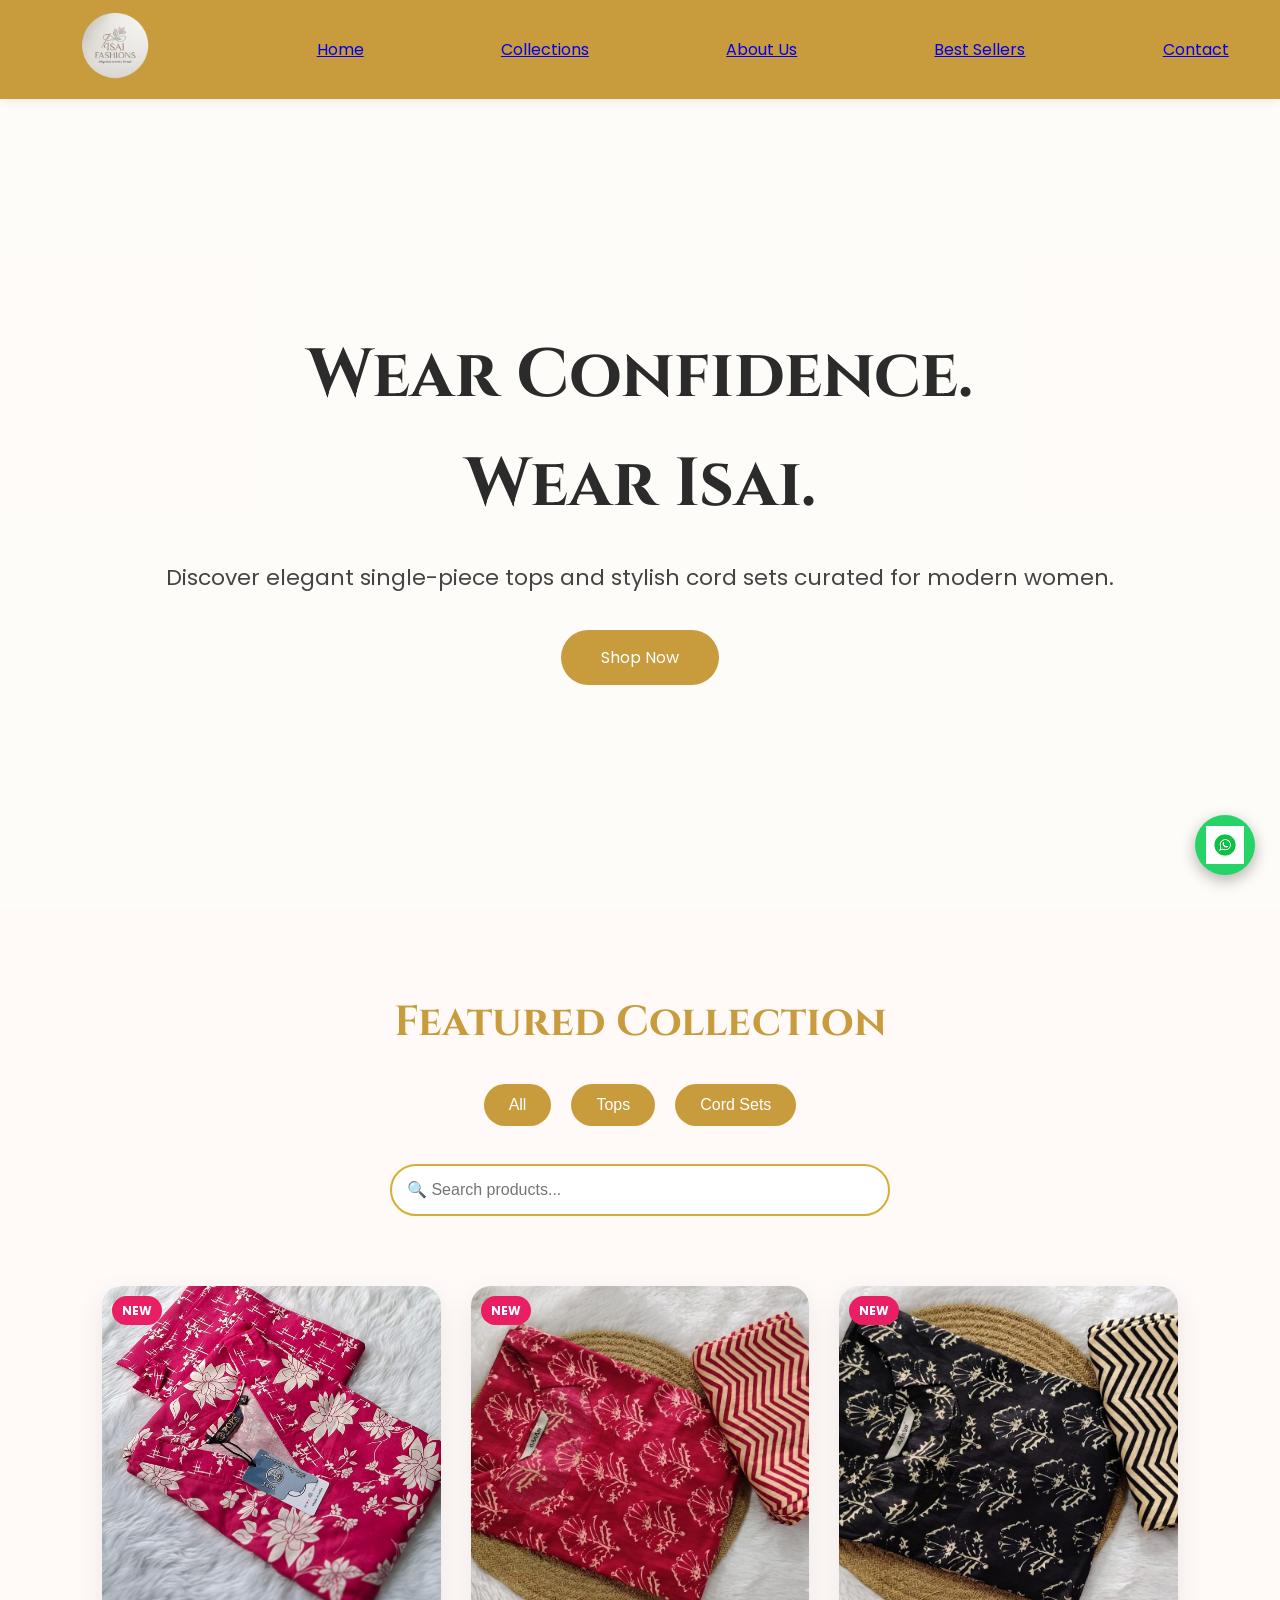
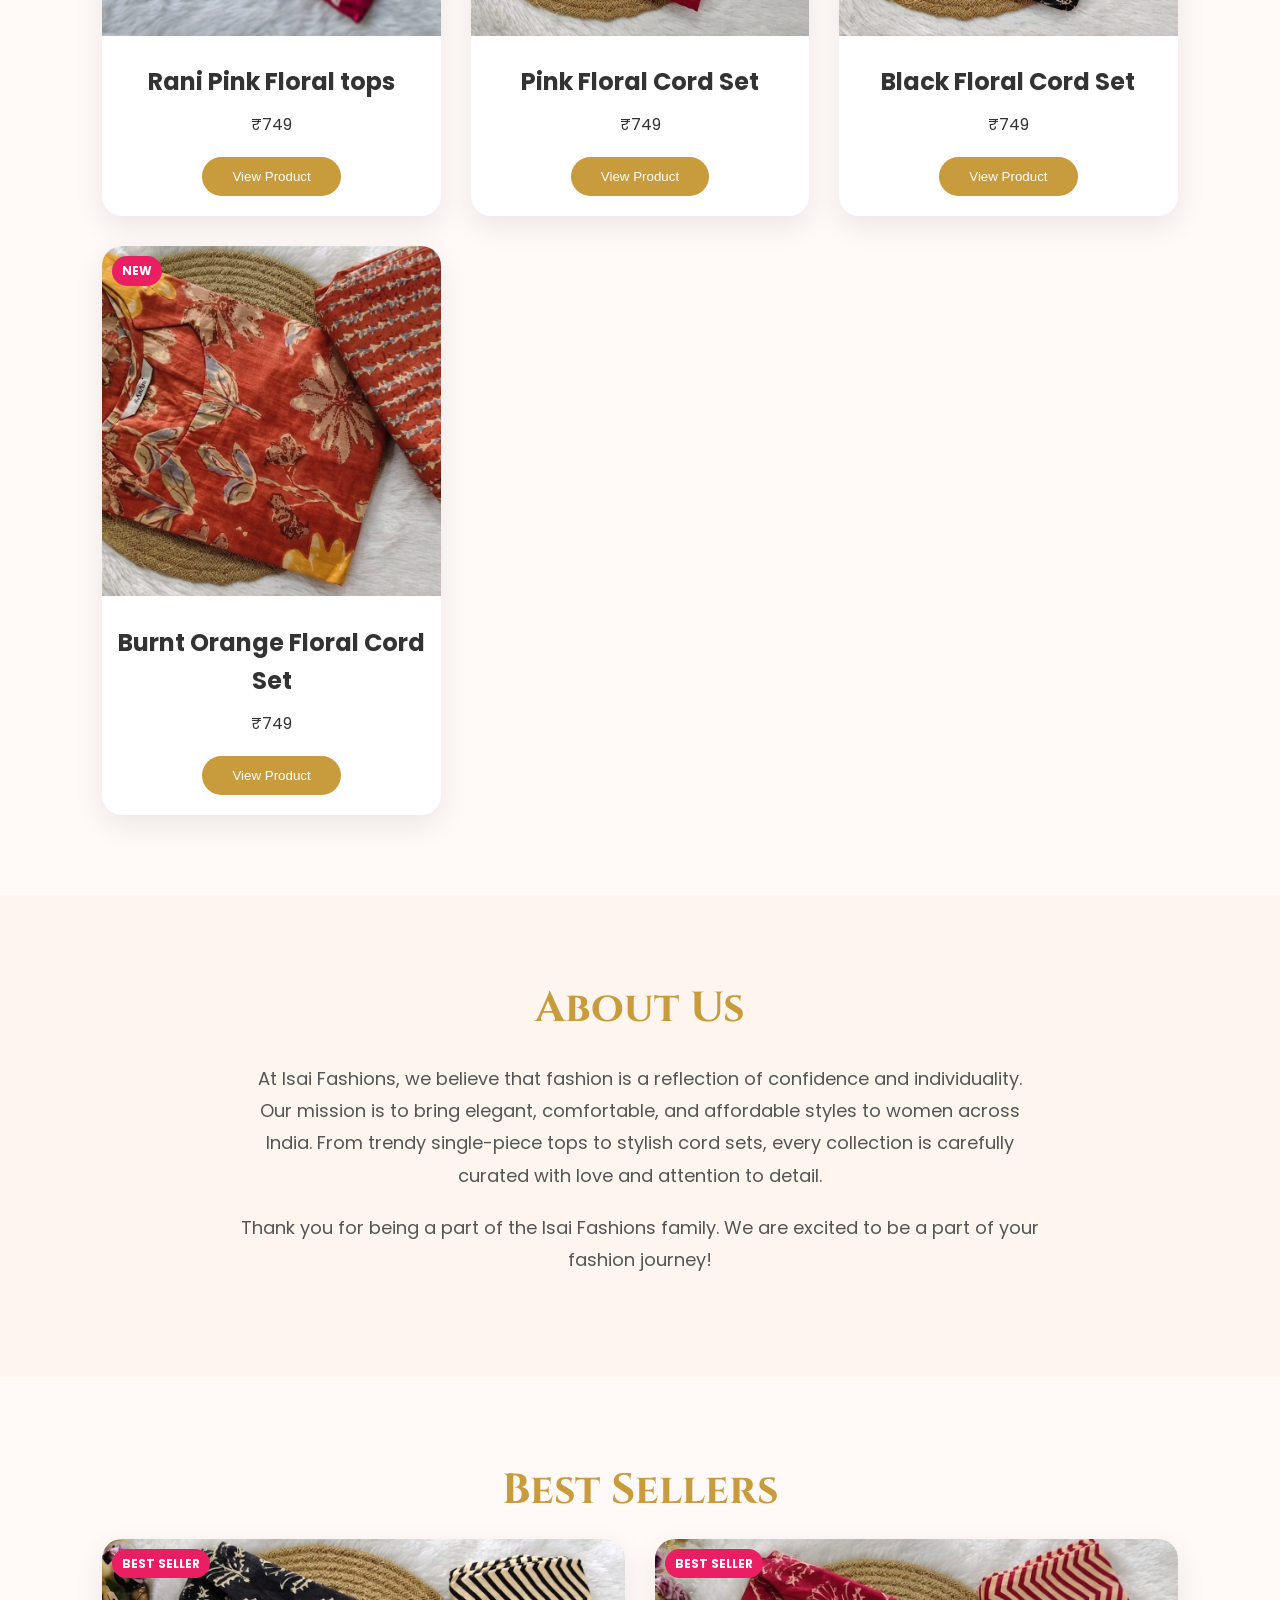
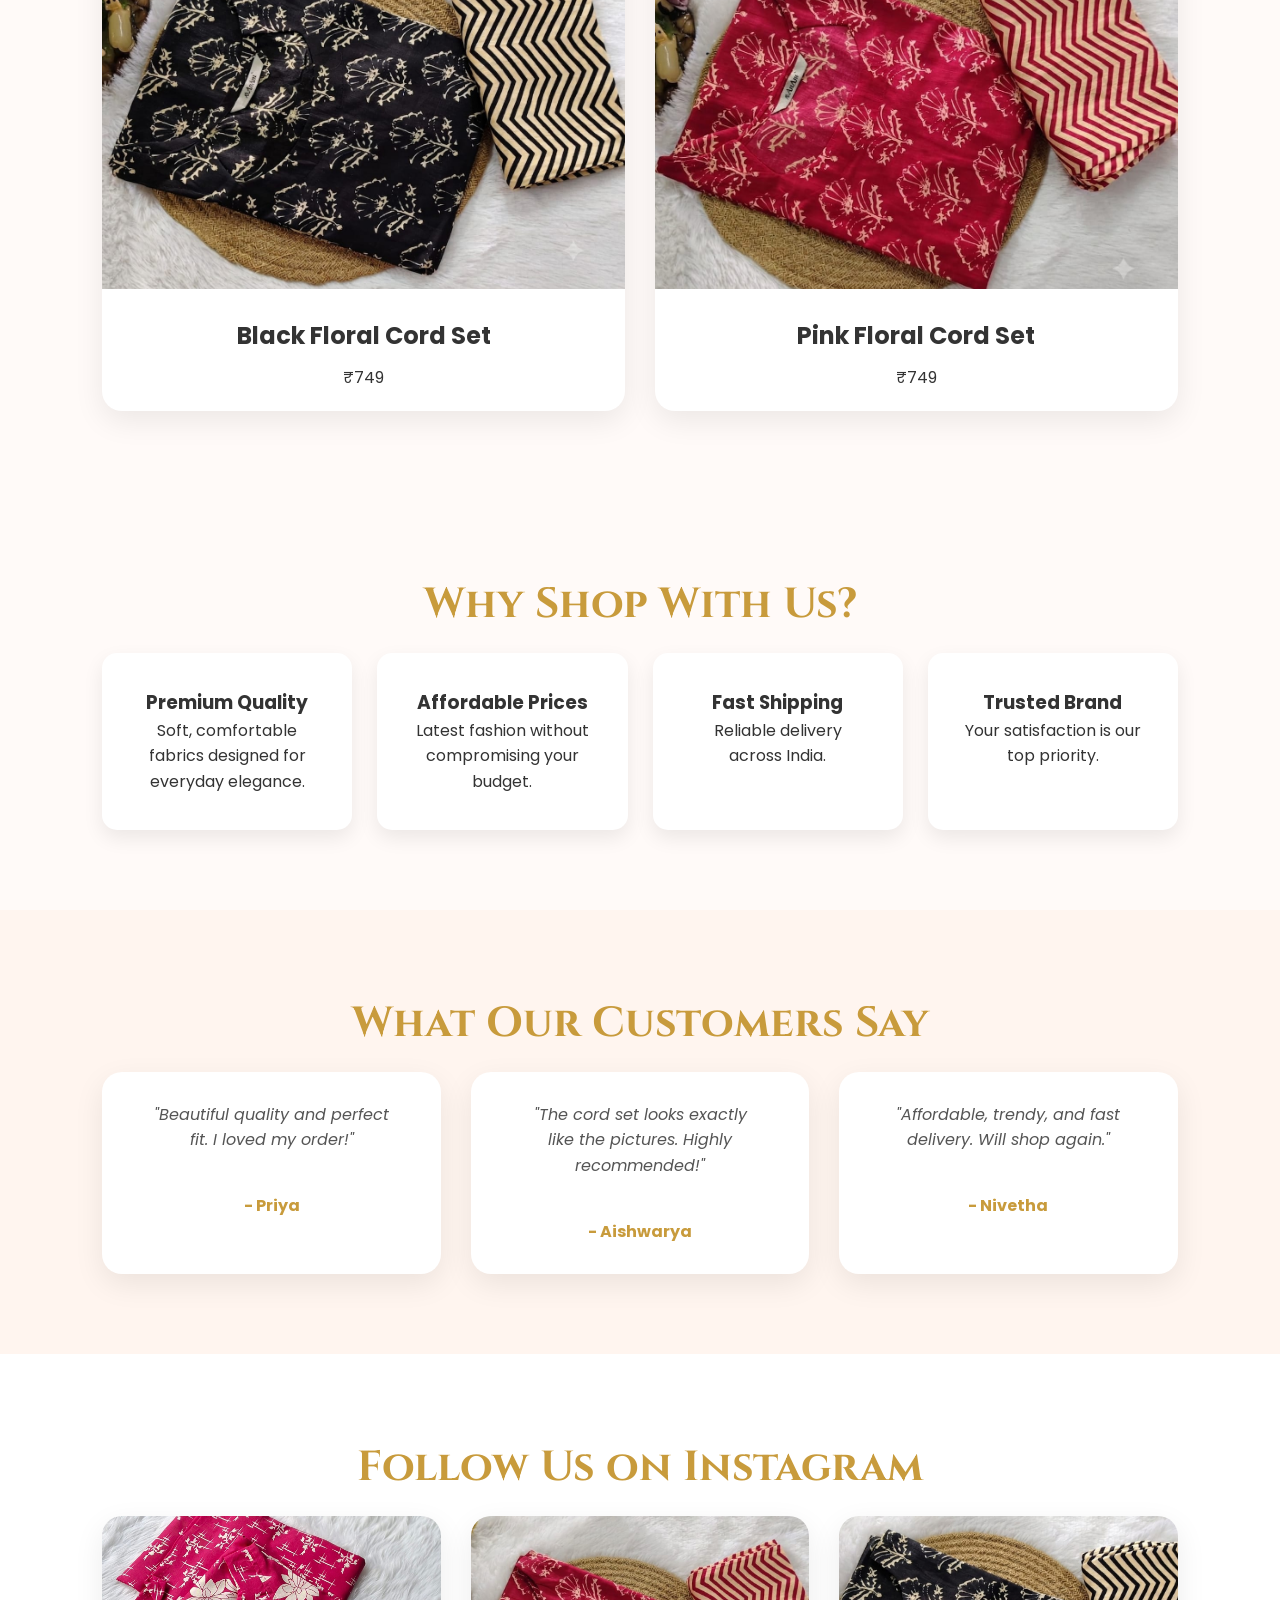
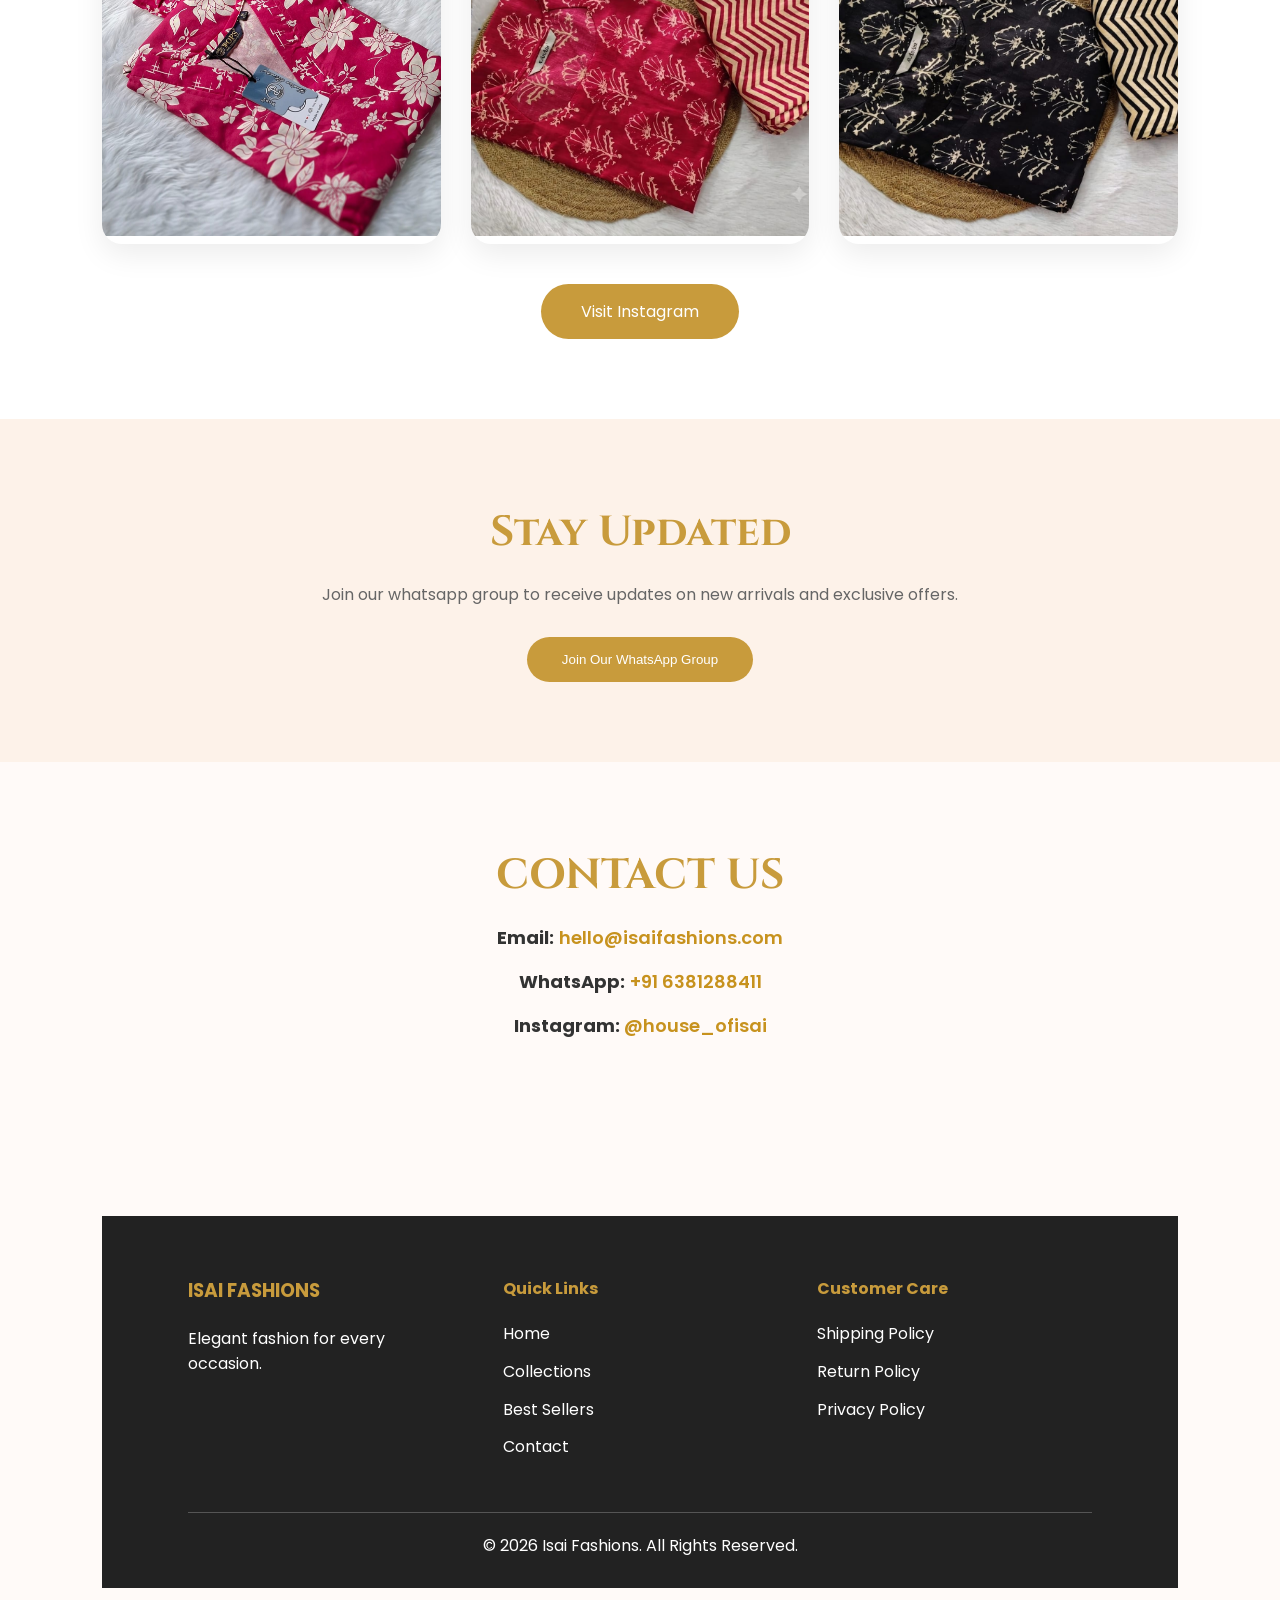
==== index.html @ 3e239c97 "Add files via upload" ====
<!DOCTYPE html>
<html lang="en">
<head>
    <meta charset="UTF-8">
    <meta name="viewport" content="width=device-width, initial-scale=1.0">
    <title>Isai Fashions</title>

    <link rel="stylesheet" href="style.css">

    <link href="https://fonts.googleapis.com/css2?family=Playfair+Display:wght@700&family=Montserrat:wght@300;400;500;600&display=swap" rel="stylesheet">
</head>

<body>

<header>
   <div class="logo">
    <img src="images/logo.png" alt="Isai Fashions">
</div>

    <a href="#home">Home</a>
    <a href="#featured">Collections</a>
    <a href="#about">About Us</a>
    <a href="#bestsellers">Best Sellers</a>
    <a href="#contact">Contact</a>
</nav>
</header>
<section class="hero" id="home">

    <div class="hero-content">

        <h1>Wear Confidence.<br>Wear Isai.</h1>

        <p>
            Discover elegant single-piece tops and stylish cord sets curated for modern women.
        </p>

        <a href="#" class="btn">Shop Now</a>

    </div>

</section>

<section class="featured" id="featured">

<h2>Featured Collection</h2>
<div class="filter-buttons">
    <button onclick="filterProducts('all')">All</button>
    <button onclick="filterProducts('tops')">Tops</button>
    <button onclick="filterProducts('cordset')">Cord Sets</button>
</div>
<div class="search-section">
<input 
        type="text"
        id="searchInput"
        placeholder="🔍 Search products..."
        onkeyup="searchProducts()">

    

</div>


<div class="cards">

<div class="card" data-category="tops">
    <span class="badge">NEW</span>
    <img src="images/rani pink tops.jpeg" alt="Rani Pink Floral Cord Set">
    <h3>Rani Pink Floral tops</h3>
    <p>₹749</p>
    <a href="product.html?id=1">
        <button>View Product</button>
    </a>
</div>

<div class="card" data-category="cordset">
    <span class="badge">NEW</span>
    <img src="images/floral pink cord set.jpeg" alt="Pink Floral Cord Set">
    <h3>Pink Floral Cord Set</h3>
    <p>₹749</p>
    <a href="product.html?id=2">
        <button>View Product</button>
    </a>
</div>

<div class="card" data-category="cordset">
    <span class="badge">NEW</span>
    <img src="images/floral black cord set.jpeg" alt="Black Floral Cord Set">
    <h3>Black Floral Cord Set</h3>
    <p>₹749</p>
    <a href="product.html?id=3">
        <button>View Product</button>
    </a>
</div>

<div class="card" data-category="cordset">
    <span class="badge">NEW</span>
    <img src="images/burnt orange cord set.jpeg" alt="Burnt Orange Floral Cord Set">
    <h3>Burnt Orange Floral Cord Set</h3>
    <p>₹749</p>
    <a href="product.html?id=4">
        <button>View Product</button>
    </a>
</div>
</section>

<section class="about" id="about">

    <h2>About Us</h2>

    <p>
        At Isai Fashions, we believe that fashion is a reflection of confidence and individuality.
        Our mission is to bring elegant, comfortable, and affordable styles to women across India.
        From trendy single-piece tops to stylish cord sets, every collection is carefully curated with love and attention to detail.
    </p>

    <p>
        Thank you for being a part of the Isai Fashions family. We are excited to be a part of your fashion journey!
    </p>

</section>

<section id="bestsellers">
    <h2>Best Sellers</h2>

    <div class="cards">

        <!-- Copy your best product cards here -->

        <div class="card">
            <span class="badge">BEST SELLER</span>
            <img src="images/floral black cord set.jpeg">
            <h3>Black Floral Cord Set</h3>
            <p>₹749</p>
        </div>

        <div class="card">
            <span class="badge">BEST SELLER</span>
            <img src="images/floral pink cord set.jpeg">
            <h3>Pink Floral Cord Set</h3>
            <p>₹749</p>
        </div>

    </div>
</section>


<section class="why">

<h2>Why Shop With Us?</h2>

<div class="features">

<div>
<h3>Premium Quality</h3>
<p>Soft, comfortable fabrics designed for everyday elegance.</p>
</div>

<div>
<h3>Affordable Prices</h3>
<p>Latest fashion without compromising your budget.</p>
</div>

<div>
<h3>Fast Shipping</h3>
<p>Reliable delivery across India.</p>
</div>

<div>
<h3>Trusted Brand</h3>
<p>Your satisfaction is our top priority.</p>
</div>

</div>

</section>
<section class="testimonials">

    <h2>What Our Customers Say</h2>

    <div class="cards">

        <div class="card">
            <p>"Beautiful quality and perfect fit. I loved my order!"</p>
            <h4>- Priya</h4>
        </div>

        <div class="card">
            <p>"The cord set looks exactly like the pictures. Highly recommended!"</p>
            <h4>- Aishwarya</h4>
        </div>

        <div class="card">
            <p>"Affordable, trendy, and fast delivery. Will shop again."</p>
            <h4>- Nivetha</h4>
        </div>

    </div>

</section>

<section class="instagram">

    <h2>Follow Us on Instagram</h2>

    <div class="cards">

        <a href="https://www.instagram.com/house_ofisai" target="_blank" class="card" aria-label="Open Instagram gallery">
            <img src="images/rani pink tops.jpeg" alt="Instagram Post 1">
        </a>

        <a href="https://www.instagram.com/house_ofisai" target="_blank" class="card" aria-label="Open Instagram gallery">
            <img src="images/floral pink cord set.jpeg" alt="Instagram Post 2">
        </a>

        <a href="https://www.instagram.com/house_ofisai" target="_blank" class="card" aria-label="Open Instagram gallery">
            <img src="images/floral black cord set.jpeg" alt="Instagram Post 3">
        </a>

    </div>

    <div class="instagram-cta">
        <a href="https://www.instagram.com/house_ofisai" target="_blank" class="btn instagram-btn">Visit Instagram</a>
    </div>

</section>

<section class="newsletter">

    <h2>Stay Updated</h2>

    <p>Join our whatsapp group to receive updates on new arrivals and exclusive offers.</p>

    <div class="newsletter-box">
    <a href="https://whatsapp.com/channel/0029Vb8IHD8HltY34b58w10F"
       target="_blank">
        <button class="btn">
            Join Our WhatsApp Group
        </button>
    </a>
</div>

</section>

<section class="contact" id="contact">
    <h2>CONTACT US</h2>

    <p>
        <strong>Email:</strong>
        <a href="mailto:hello@isaifashions.com">
            hello@isaifashions.com
        </a>
    </p>

    <p>
        <strong>WhatsApp:</strong>
        <a href="https://wa.me/916381288411" target="_blank">
            +91 6381288411
        </a>
    </p>



    <p>
        <strong> Instagram: </strong>
        <a href="https://www.instagram.com/house_ofisai" target="_blank">
          @house_ofisai
        </a>
    </p>

</section>
    <section>

<footer>

    <div class="footer-content">

        <div>
            <h3>ISAI FASHIONS</h3>
            <p>Elegant fashion for every occasion.</p>
        </div>

        <div>
            <h4>Quick Links</h4>
            <ul>
                <li><a href="#">Home</a></li>
                <li><a href="#">Collections</a></li>
                <li><a href="#">Best Sellers</a></li>
                <li><a href="#">Contact</a></li>
            </ul>
        </div>

        <div>
            <h4>Customer Care</h4>
            <ul>
                <li><a href="#">Shipping Policy</a></li>
                <li><a href="#">Return Policy</a></li>
                <li><a href="#">Privacy Policy</a></li>
            </ul>
        </div>

    </div>

    <hr>

    <p style="text-align:center;">
        © 2026 Isai Fashions. All Rights Reserved.
    </p>

</footer> 
<a href="https://wa.me/6383351495"
class="whatsapp-float" target="_blank">
<img src="images/whatsapp.jpeg" alt="WhatsApp">
</a>
<script src="script.js"></script>
</body>
</html>
---- style.css ----
@import url('https://fonts.googleapis.com/css2?family=Cinzel:wght@500;700&family=Poppins:wght@300;400;500;600&display=swap');
/* Google Font */
*{
    margin:0;
    padding:0;
    box-sizing:border-box;
}

body{
    font-family:'Poppins',sans-serif;
    background:#fffaf8;
    color:#333;
    line-height:1.6;
}

/* Header */

header{
    display:flex;
    justify-content:space-between;
    align-items:center;
    padding:10px 4%;
    background: #C89B3C;
    position:sticky;
    top:0;
    z-index:1000;
    box-shadow:0 2px 10px rgba(0,0,0,.08);
}

.logo{
    font-family:'Cinzel',serif;
    font: size 40px;
    font-weight:700;
    letter-spacing:4px;
    color:#C89B3C;
}

nav a{
    text-decoration:none;
    color:#444;
    margin-left:30px;
    font-weight:500;
    transition:.3s;
}

nav a:hover{
    color:#C89B3C;
}

/* Hero Section */

.hero{
    height:90vh;
    background: #fdf8f2;
    display:flex;
    align-items:center;
    justify-content:center;
    text-align:center;
    position:relative;
}

.hero::before{
    content:"";
    position:absolute;
    inset:0;
    background:rgba(255,255,255,.45);
}

.hero-content{
    position:relative;
    z-index:2;
}

.hero h1{
    font-family:'Cinzel',serif;
    font-size:68px;
    color:#2b2b2b;
    margin-bottom:20px;
}

.hero p{
    font-size:22px;
    margin-bottom:35px;
    color:#444;
}

.btn{
    display:inline-block;
    padding:15px 40px;
    background:#C89B3C;
    color:white;
    text-decoration:none;
    border-radius:40px;
    transition:.3s;
}

.btn:hover{
    background:#a97d28;
    transform:translateY(-3px);
}

/* Sections */

section{
    padding:80px 8%;
}

section h2{
    text-align:center;
    margin-bottom:15px;
    font-family:'Cinzel',serif;
    font-size:42px;
    color:#C89B3C;
}

/* Cards */

.cards{
    display:grid;
    grid-template-columns:repeat(auto-fit,minmax(280px,1fr));
    gap:30px;
}

.card{
    background:white;
    border-radius:20px;
    overflow:hidden;
    box-shadow:0 10px 30px rgba(0,0,0,.08);
    transition:.3s;
    text-align:center;
}

.card:hover{
    transform:translateY(-8px);
}

.card img{
    width:100%;
    height:350px;
    object-fit:cover;
}

.card h3{
    margin:20px 0 10px;
    font-size:24px;
}

.card p{
    padding:0 20px 20px;
}

.card button{
    margin-bottom:20px;
    padding:12px 30px;
    border:none;
    background:#C89B3C;
    color:white;
    border-radius:30px;
    cursor:pointer;
}

.card button:hover{
    background:#a97d28;
}

/* Why Choose Us */

.features{
    display:grid;
    grid-template-columns:repeat(auto-fit,minmax(220px,1fr));
    gap:25px;
}

.features div{
    background:white;
    padding:35px;
    border-radius:15px;
    text-align:center;
    box-shadow:0 8px 20px rgba(0,0,0,.08);
}
/* Testimonials */

.testimonials{
    background:#fff5ef;
}

.testimonials .card{
    padding:30px;
}

.testimonials p{
    font-style:italic;
    color:#555;
    margin-bottom:20px;
}

.testimonials h4{
    color:#C89B3C;
}

/* Instagram */

.instagram{
    background:#ffffff;
}

.instagram .cards a.card{
    display:block;
    text-decoration:none;
}

.instagram img{
    height:320px;
    transition:.4s;
}

.instagram img:hover{
    transform:scale(1.05);
}

.instagram-cta{
    text-align:center;
    margin-top:30px;
}

.instagram-btn{
    display:inline-block;
    margin-top:10px;
}

/* Newsletter */

.newsletter{
    text-align:center;
    background:#fdf2e9;
}

.newsletter p{
    margin-bottom:30px;
    color:#666;
}

.newsletter form{
    display:flex;
    justify-content:center;
    flex-wrap:wrap;
    gap:15px;
}

.newsletter input{
    width:350px;
    max-width:90%;
    padding:15px;
    border:1px solid #ddd;
    border-radius:40px;
    outline:none;
    font-size:16px;
}

.newsletter button{
    padding:15px 35px;
    background:#C89B3C;
    color:white;
    border:none;
    border-radius:40px;
    cursor:pointer;
    transition:.3s;
}

.newsletter button:hover{
    background:#a97d28;
}

/* Contact */

.contact{
    text-align:center;
}

.contact p{
    margin:15px 0;
    font-size:18px;
}

/* Footer */

footer{
    background:#222;
    color:white;
    padding:60px 8% 30px;
}

.footer-content{
    display:grid;
    grid-template-columns:repeat(auto-fit,minmax(220px,1fr));
    gap:40px;
}

.footer-content h3,
.footer-content h4{
    color:#C89B3C;
    margin-bottom:20px;
}

.footer-content ul{
    list-style:none;
}

.footer-content ul li{
    margin-bottom:12px;
}

.footer-content ul li a{
    color:white;
    text-decoration:none;
    transition:.3s;
}

.footer-content ul li a:hover{
    color:#C89B3C;
}

footer hr{
    margin:40px 0 20px;
    border:0;
    border-top:1px solid #555;
}

/* Responsive */

@media(max-width:992px){

header{
    flex-direction:column;
    padding:20px;
}

nav{
    margin-top:15px;
}

nav a{
    margin:10px;
}

.hero h1{
    font-size:48px;
}

.hero p{
    font-size:18px;
}

}

@media(max-width:768px){

.hero{
    height:75vh;
}

.hero h1{
    font-size:36px;
}

.hero p{
    font-size:16px;
}

.logo{
    font-size:28px;
}

section h2{
    font-size:32px;
}

.card img{
    height:260px;
}

}

/* Smooth scrolling */

html{
    scroll-behavior:smooth;
}

/* Animation */

.card{
    animation:fadeUp .8s ease;
}

@keyframes fadeUp{

0%{
opacity:0;
transform:translateY(40px);
}

100%{
opacity:1;
transform:translateY(0);
}

}
.whatsapp-float{
    position: fixed;
    width: 60px;
    height: 60px;
    bottom: 25px;
    right: 25px;
    border-radius: 50%;
    background: #25D366;
    align-items : center;
    display : flex;
    justify-content : center;
    align-items : center;
    box-shadow : 0 5px 15px rgba(0,0,0,0.3);
    z-index : 1000;
}
.whatsapp-float img{
    width : 38px;
    height: 38px;
}
.whatsapp-float:hover{
    transform: scale(1.1);
    background: #20ba5a;
}
.product-page{
display:flex;
flex-wrap:wrap;
gap:50px;
padding:60px;
align-items:center;
}

.product-image img{
width:450px;
border-radius:15px;
}

.product-details{
max-width:500px;
}

.product-details h2{
font-size:35px;
margin-bottom:15px;
}

.product-details h3{
color:#d63384;
font-size:30px;
margin-bottom:20px;
}

.sizes button{
padding:12px 20px;
margin:5px;
cursor:pointer;
border:1px solid #333;
background:white;
}

.sizes button:hover{
background:black;
color:white;
}
.order-btn{
    background:#c79a2b;
    color:white;
    border:none;
    padding:15px 35px;
    border-radius:30px;
    font-size:18px;
    cursor:pointer;
    margin-top:20px;
}

.order-btn:hover{
    background:#a87d1f;
}
.badge{
    position:absolute;
    top:10px;
    left:10px;
    background:#e91e63;
    color:white;
    padding:5px 10px;
    border-radius:20px;
    font-size:12px;
    font-weight:bold;
}

.card{
    position:relative;
    transition:0.3s;
}

.card:hover{
    transform:translateY(-8px);
    box-shadow:0 10px 25px rgba(0,0,0,0.2);
}
.contact a{
    color:#c7921e;
    text-decoration:none;
    font-weight:600;
}

.contact a:hover{
    text-decoration:underline;
}
.search-section{
    text-align:center;
    padding:10px 0;
    margin-bottom: 40px;
}

#searchInput{
    width:60%;
    max-width:500px;
    padding:15px;
    border:2px solid #d4af37;
    border-radius:30px;
    font-size:16px;
    outline:none;
}

#searchInput:focus{
    box-shadow:0 0 10px rgba(212,175,55,0.5);
}
.featured .cards{
    margin-top: 60px;
}
.filter-buttons{
    text-align:center;
    margin:20px 0;
}

.filter-buttons button{
    padding:12px 25px;
    margin:8px;
    border:none;
    border-radius:30px;
    background:#C89B3C;
    color:white;
    cursor:pointer;
    font-size:16px;
    transition:0.3s;
}

.filter-buttons button:hover{
    background:#a97d28;
}
.about{
    text-align:center;
    background:#fff5ef;
}

.about p{
    max-width:800px;
    margin:20px auto;
    font-size:18px;
    color:#555;
    line-height:1.8;
}
.logo img{
    width:auto;
    height:70px;
}
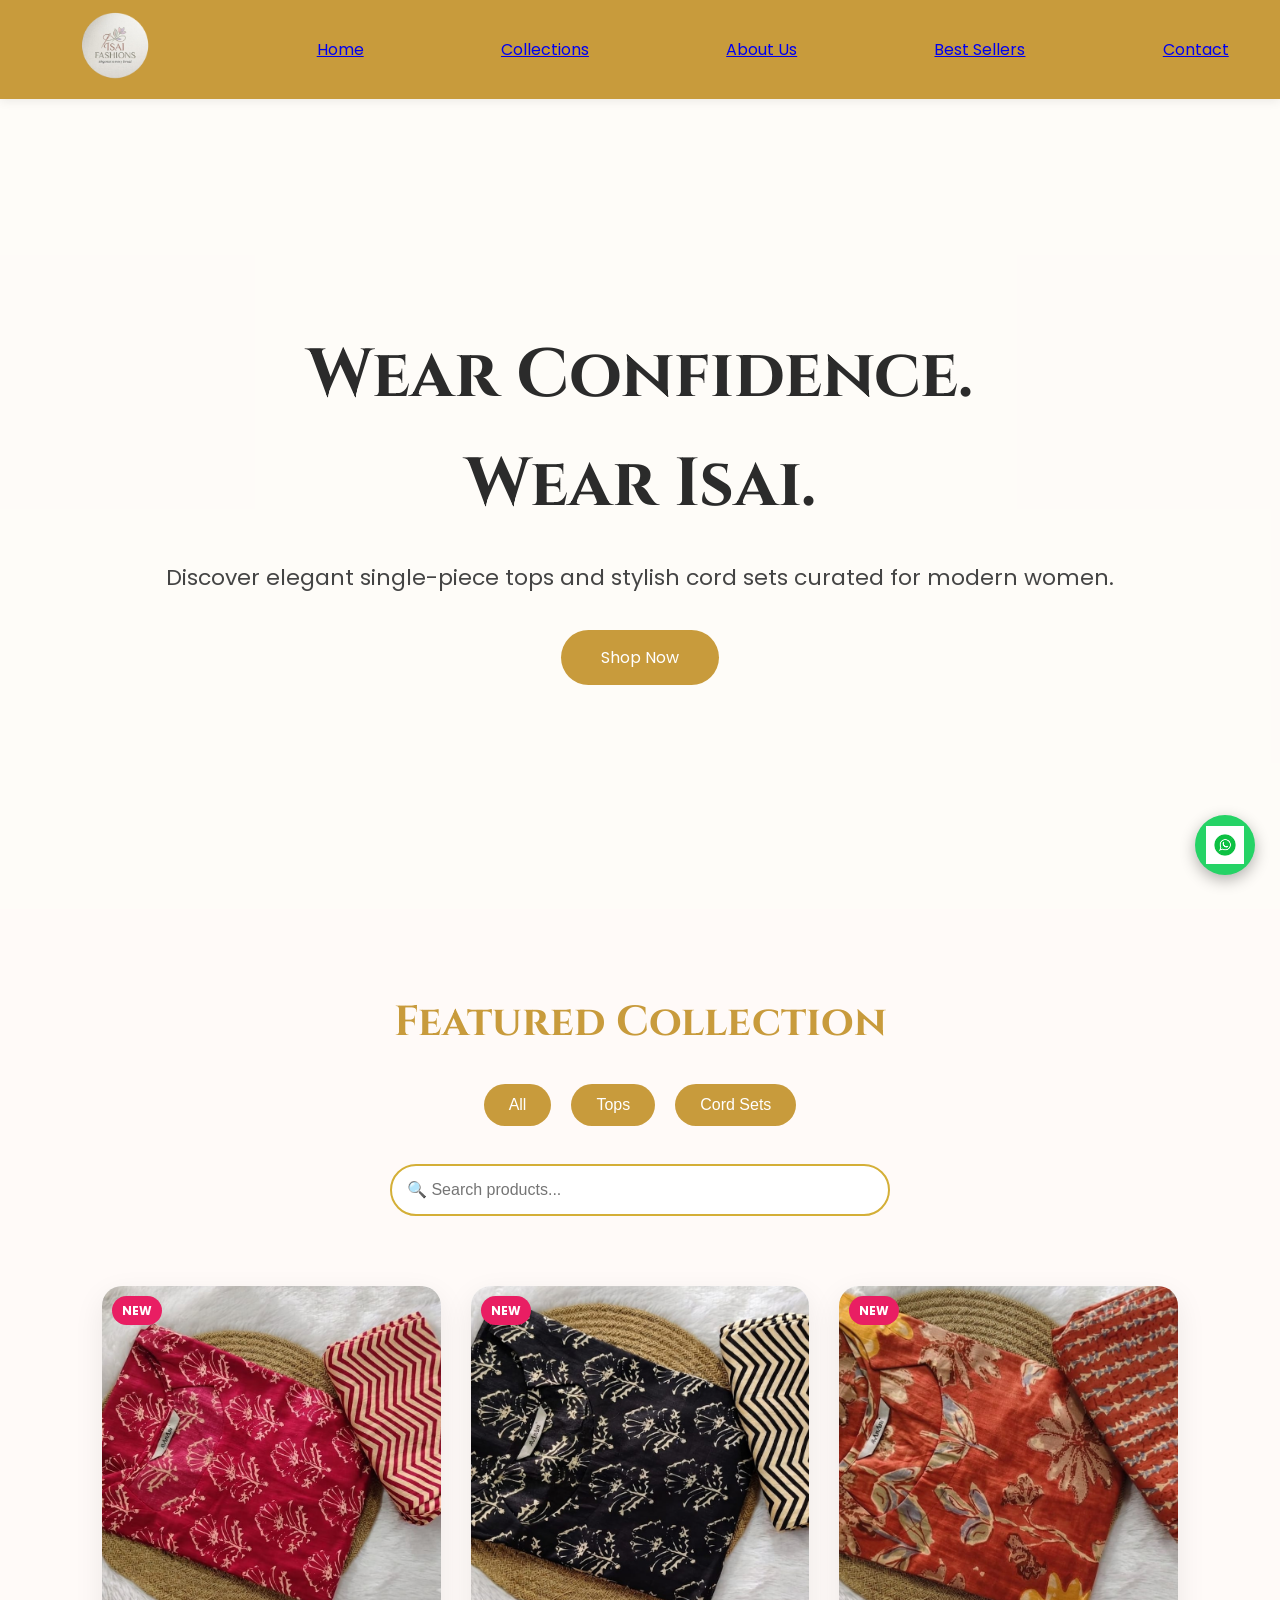
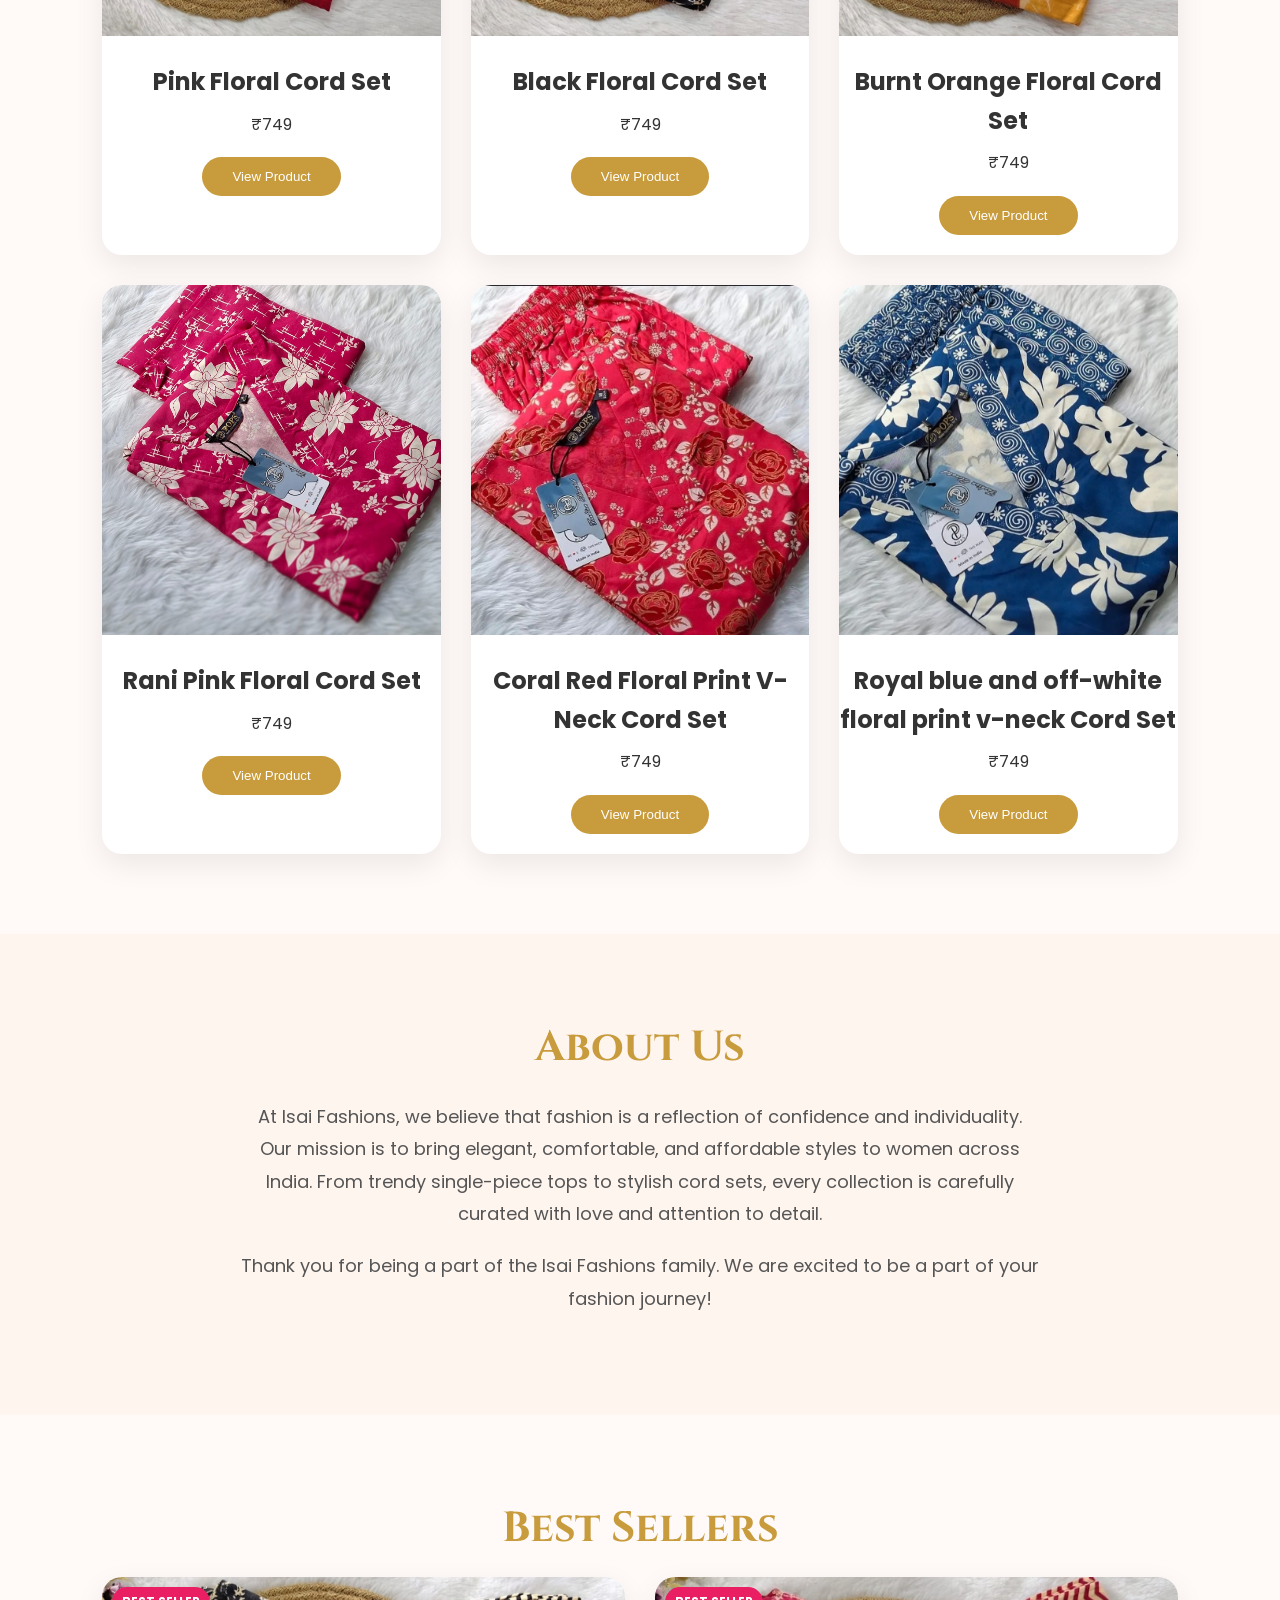
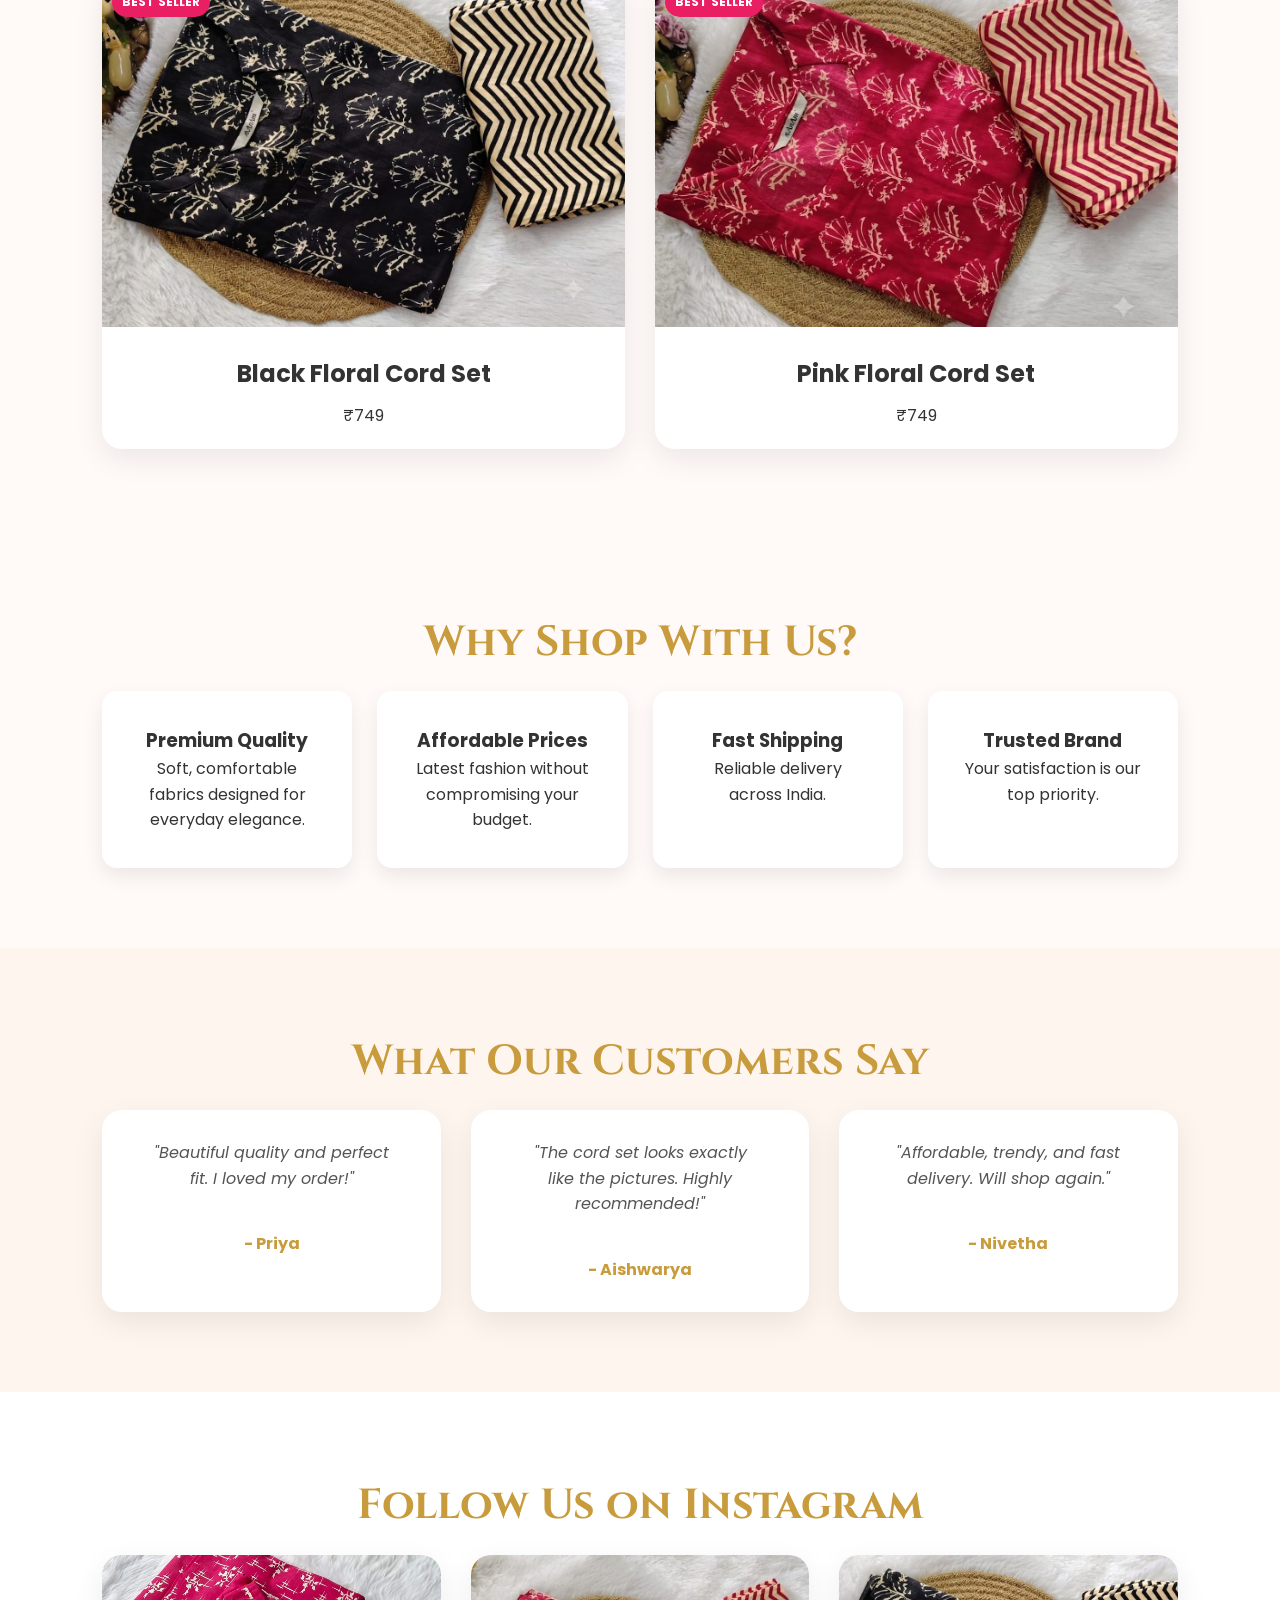
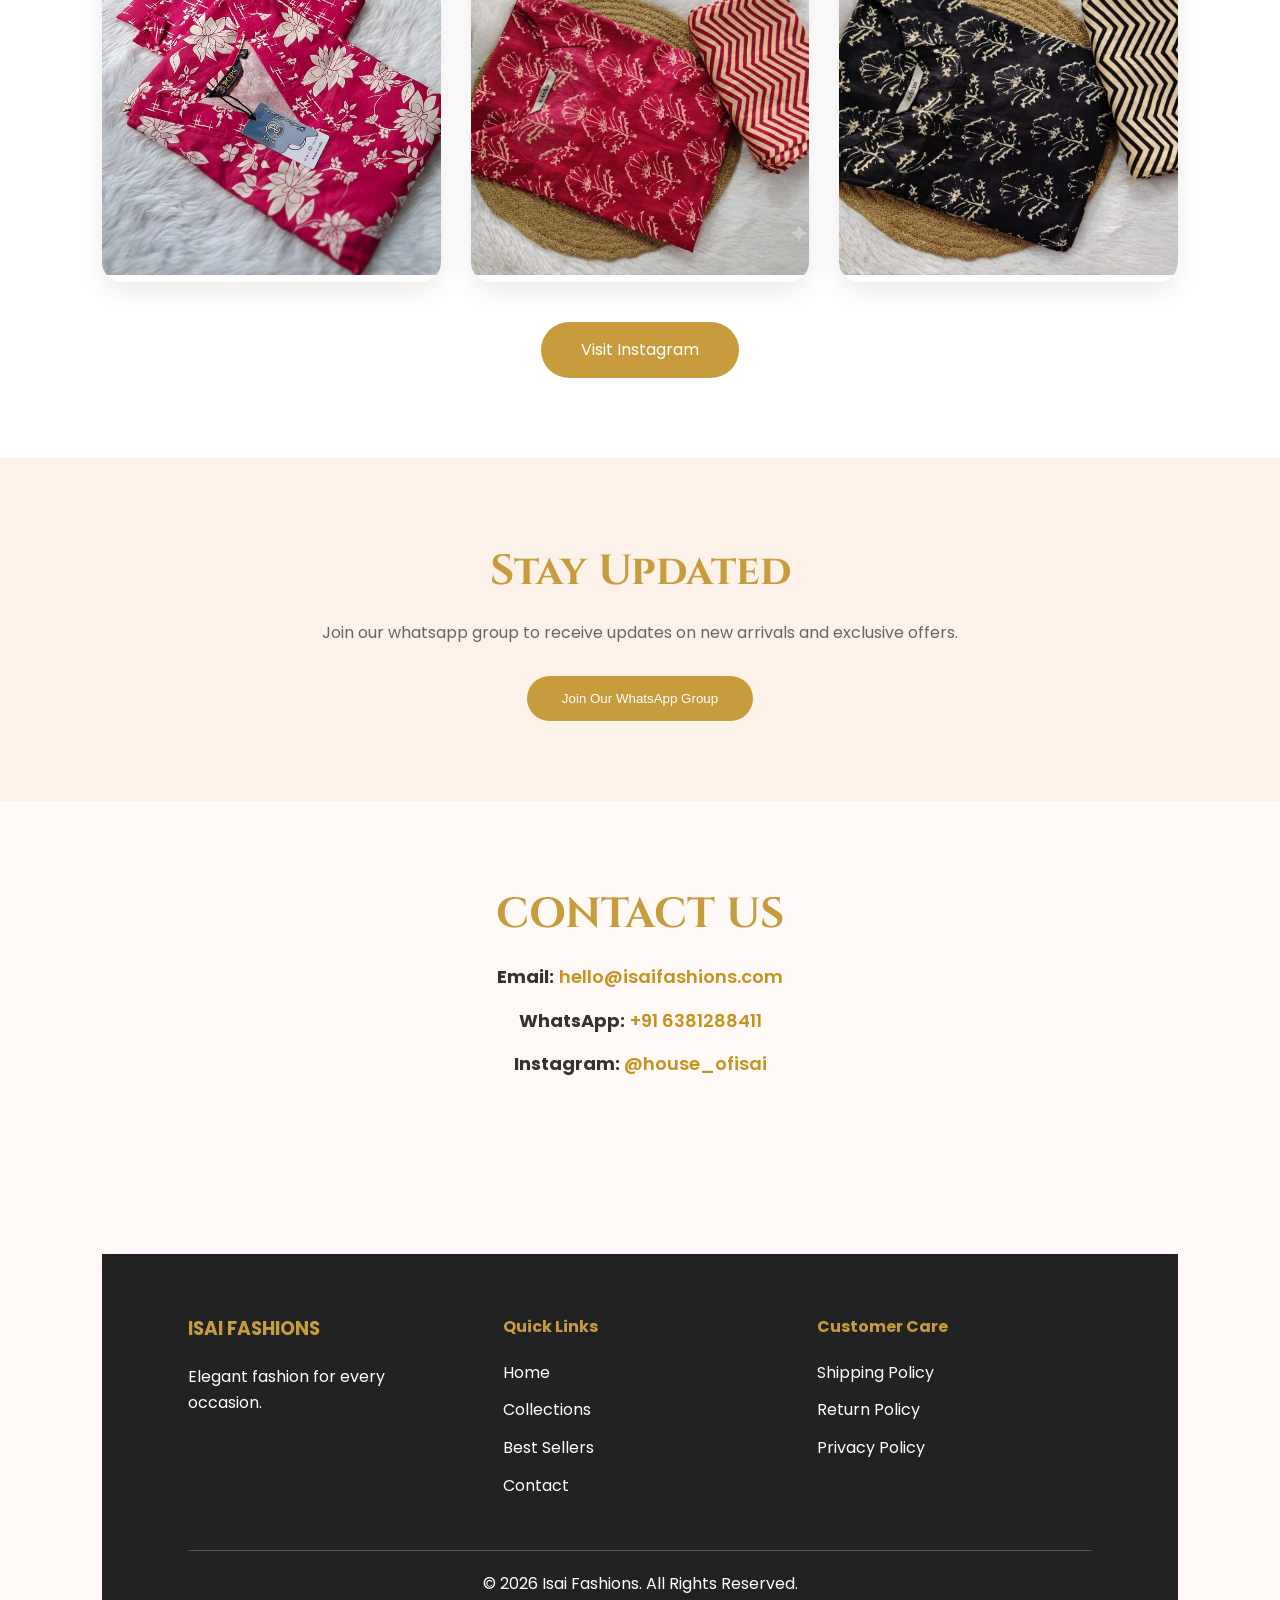
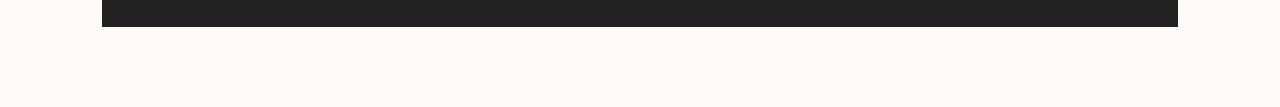
==== commit 50523196: "added new products" ====
--- a/index.html
+++ b/index.html
@@ -62,22 +62,12 @@
 
 <div class="cards">
 
-<div class="card" data-category="tops">
-    <span class="badge">NEW</span>
-    <img src="images/rani pink tops.jpeg" alt="Rani Pink Floral Cord Set">
-    <h3>Rani Pink Floral tops</h3>
-    <p>₹749</p>
-    <a href="product.html?id=1">
-        <button>View Product</button>
-    </a>
-</div>
-
 <div class="card" data-category="cordset">
     <span class="badge">NEW</span>
     <img src="images/floral pink cord set.jpeg" alt="Pink Floral Cord Set">
     <h3>Pink Floral Cord Set</h3>
     <p>₹749</p>
-    <a href="product.html?id=2">
+    <a href="product.html?id=1">
         <button>View Product</button>
     </a>
 </div>
@@ -87,7 +77,7 @@
     <img src="images/floral black cord set.jpeg" alt="Black Floral Cord Set">
     <h3>Black Floral Cord Set</h3>
     <p>₹749</p>
-    <a href="product.html?id=3">
+    <a href="product.html?id=2">
         <button>View Product</button>
     </a>
 </div>
@@ -97,10 +87,40 @@
     <img src="images/burnt orange cord set.jpeg" alt="Burnt Orange Floral Cord Set">
     <h3>Burnt Orange Floral Cord Set</h3>
     <p>₹749</p>
+    <a href="product.html?id=3">
+        <button>View Product</button>
+    </a>
+</div>
+<div class="card" data-category="cordset">
+    <img src="images/rani pink tops.jpeg" alt="rani pink tops">
+    <h3>Rani Pink Floral Cord Set</h3>
+    <p>₹749</p>
     <a href="product.html?id=4">
         <button>View Product</button>
     </a>
 </div>
+
+
+<div class="card" data-category="cordset">
+
+    <img src="images/Coral red floral print V-neck.jpeg" alt="Coral Red Floral Print V-Neck">
+    <h3>Coral Red Floral Print V-Neck Cord Set</h3>
+    <p>₹749</p>
+    <a href="product.html?id=5">
+        <button>View Product</button>
+    </a>
+</div>
+
+<div class="card" data-category="cordset">
+    
+    <img src="images/Royal blue v-neck.jpeg" alt="Royal blue v-neck">
+    <h3>Royal blue and off-white floral print v-neck Cord Set</h3>
+    <p>₹749</p>
+    <a href="product.html?id=6">
+        <button>View Product</button>
+    </a>
+</div>
+
 </section>
 
 <section class="about" id="about">
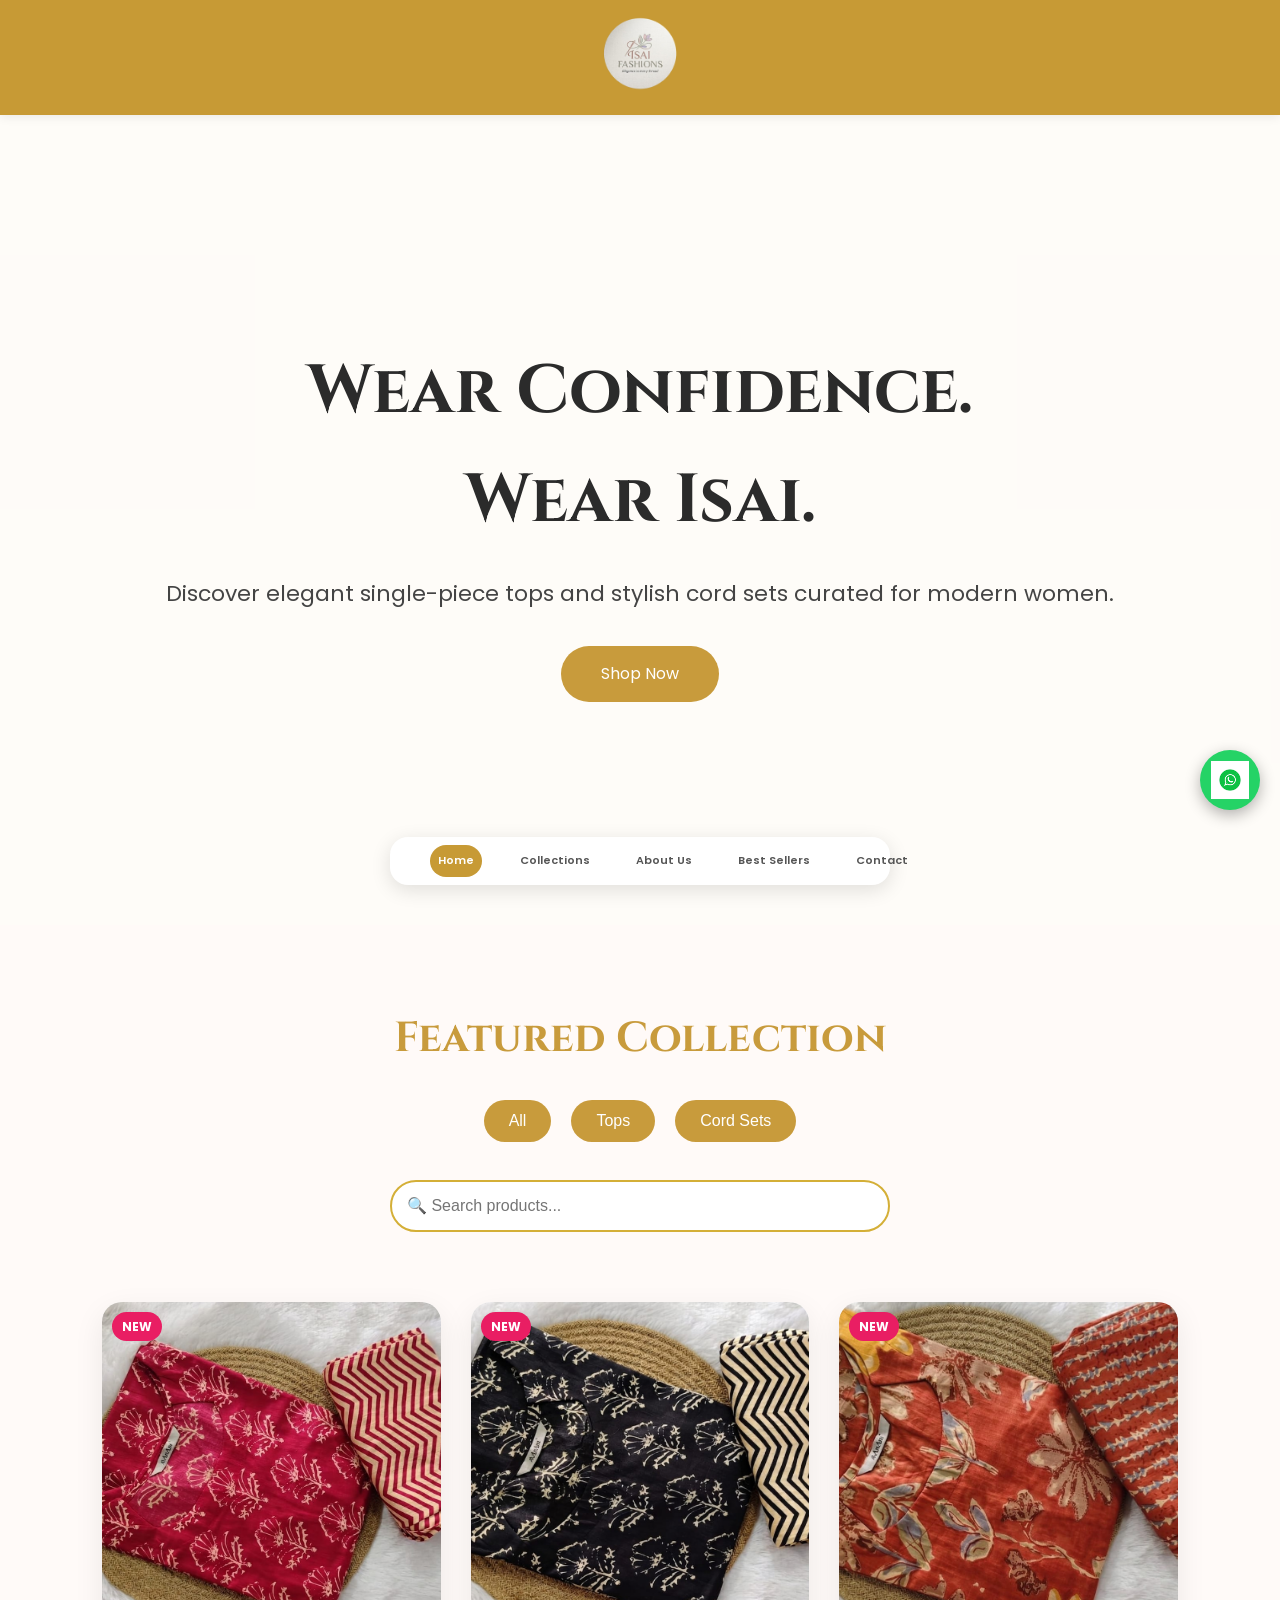
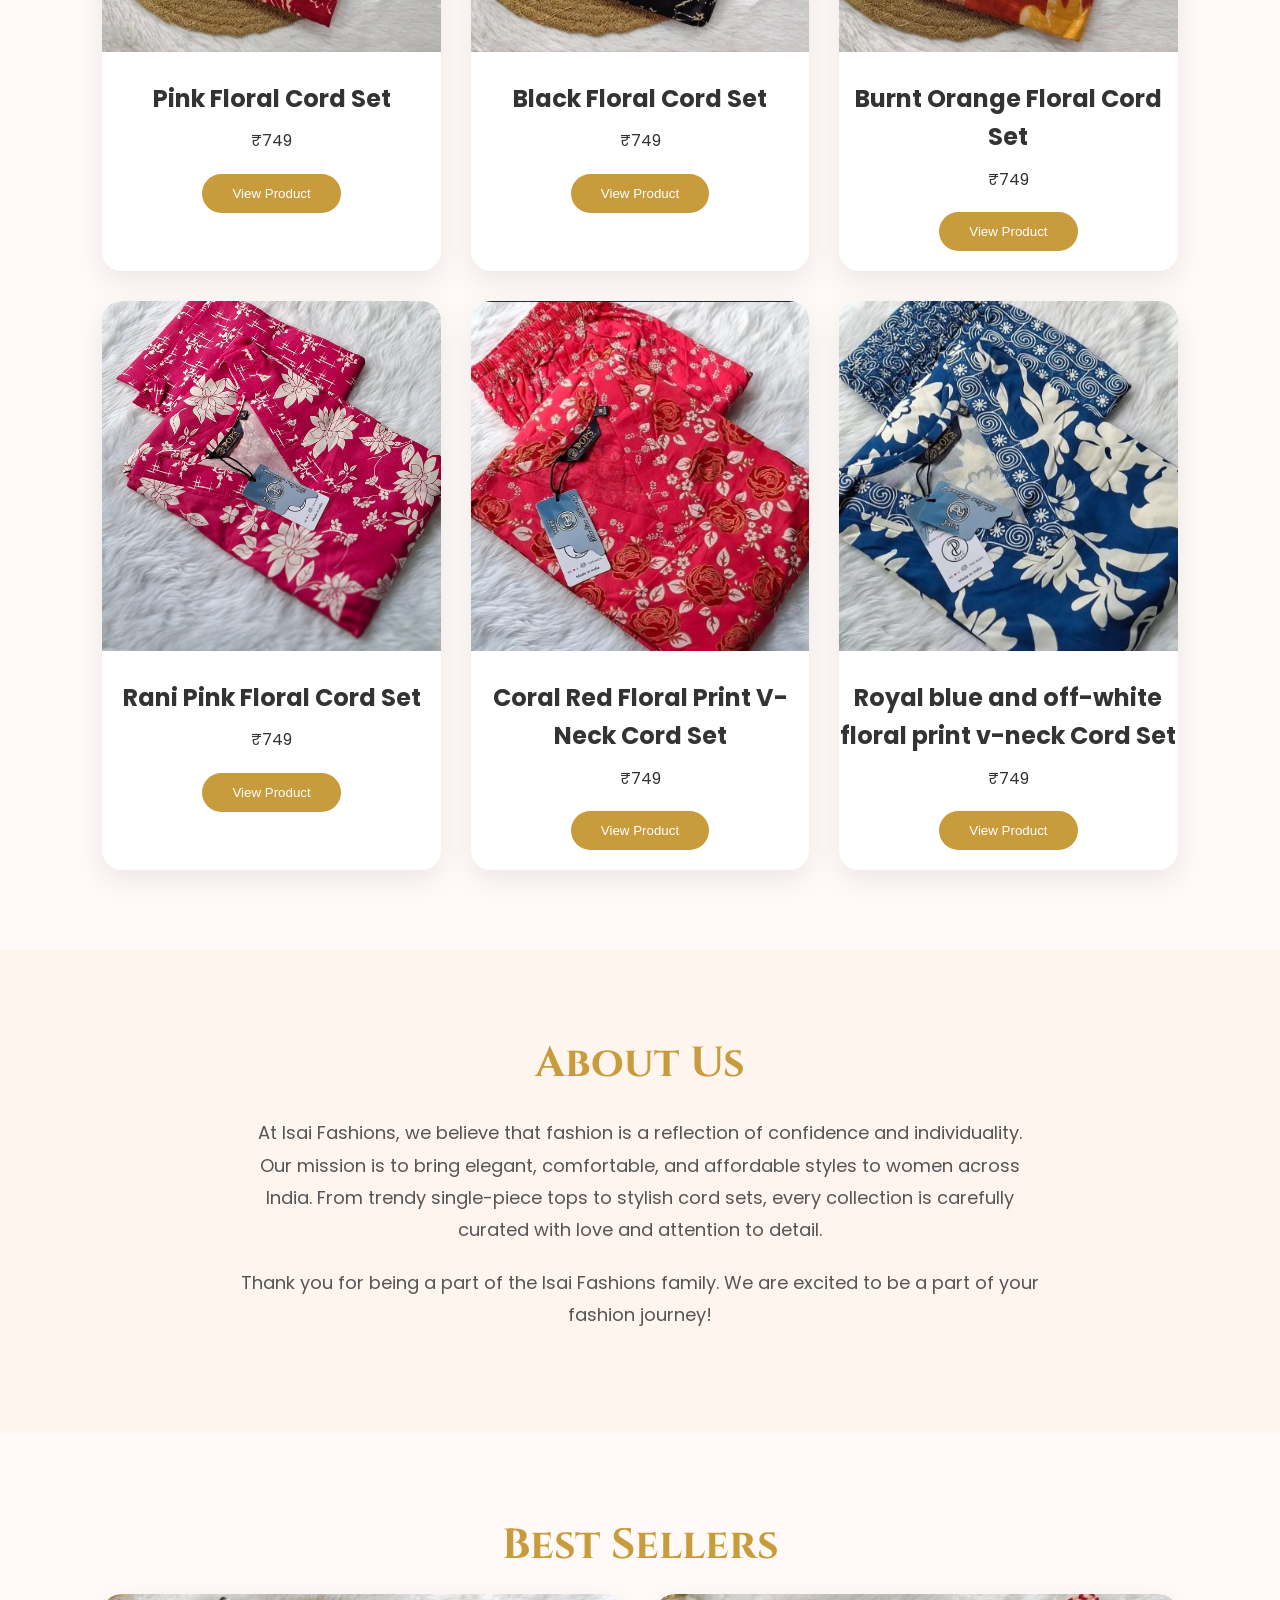
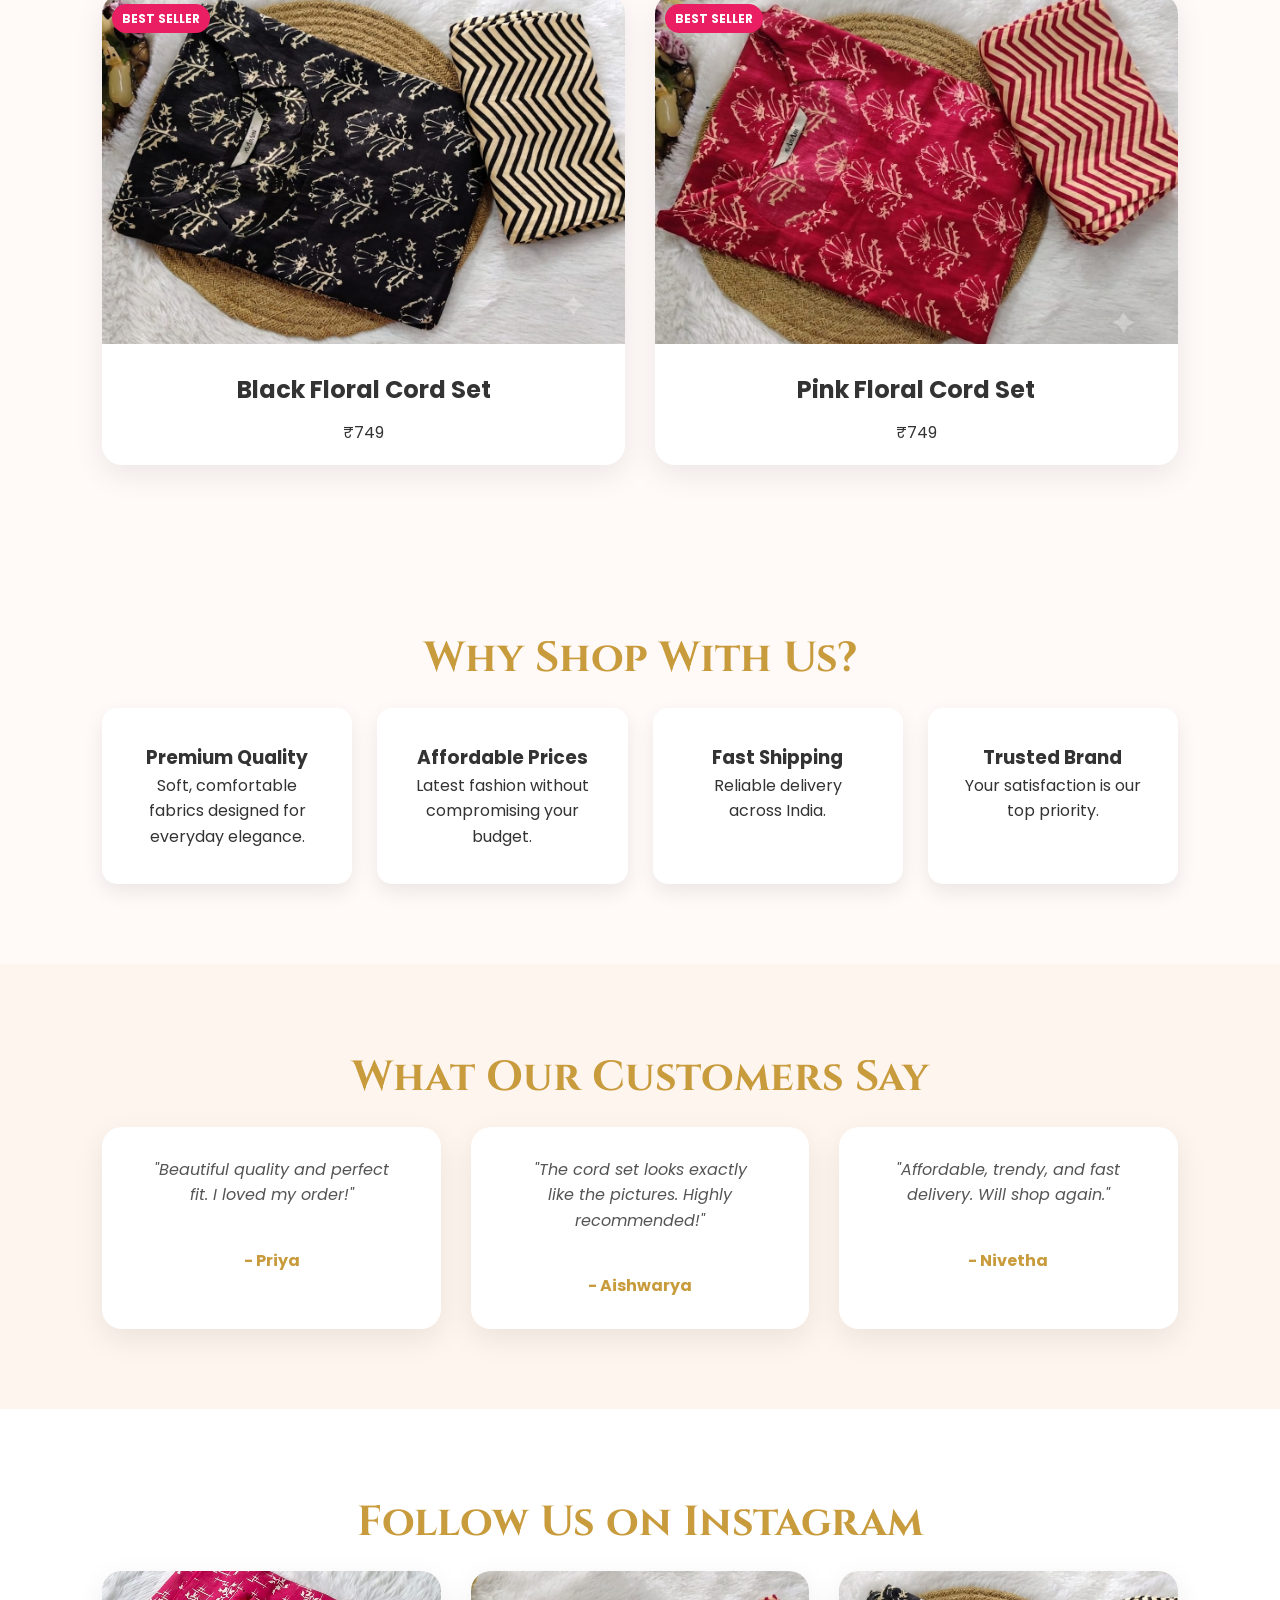
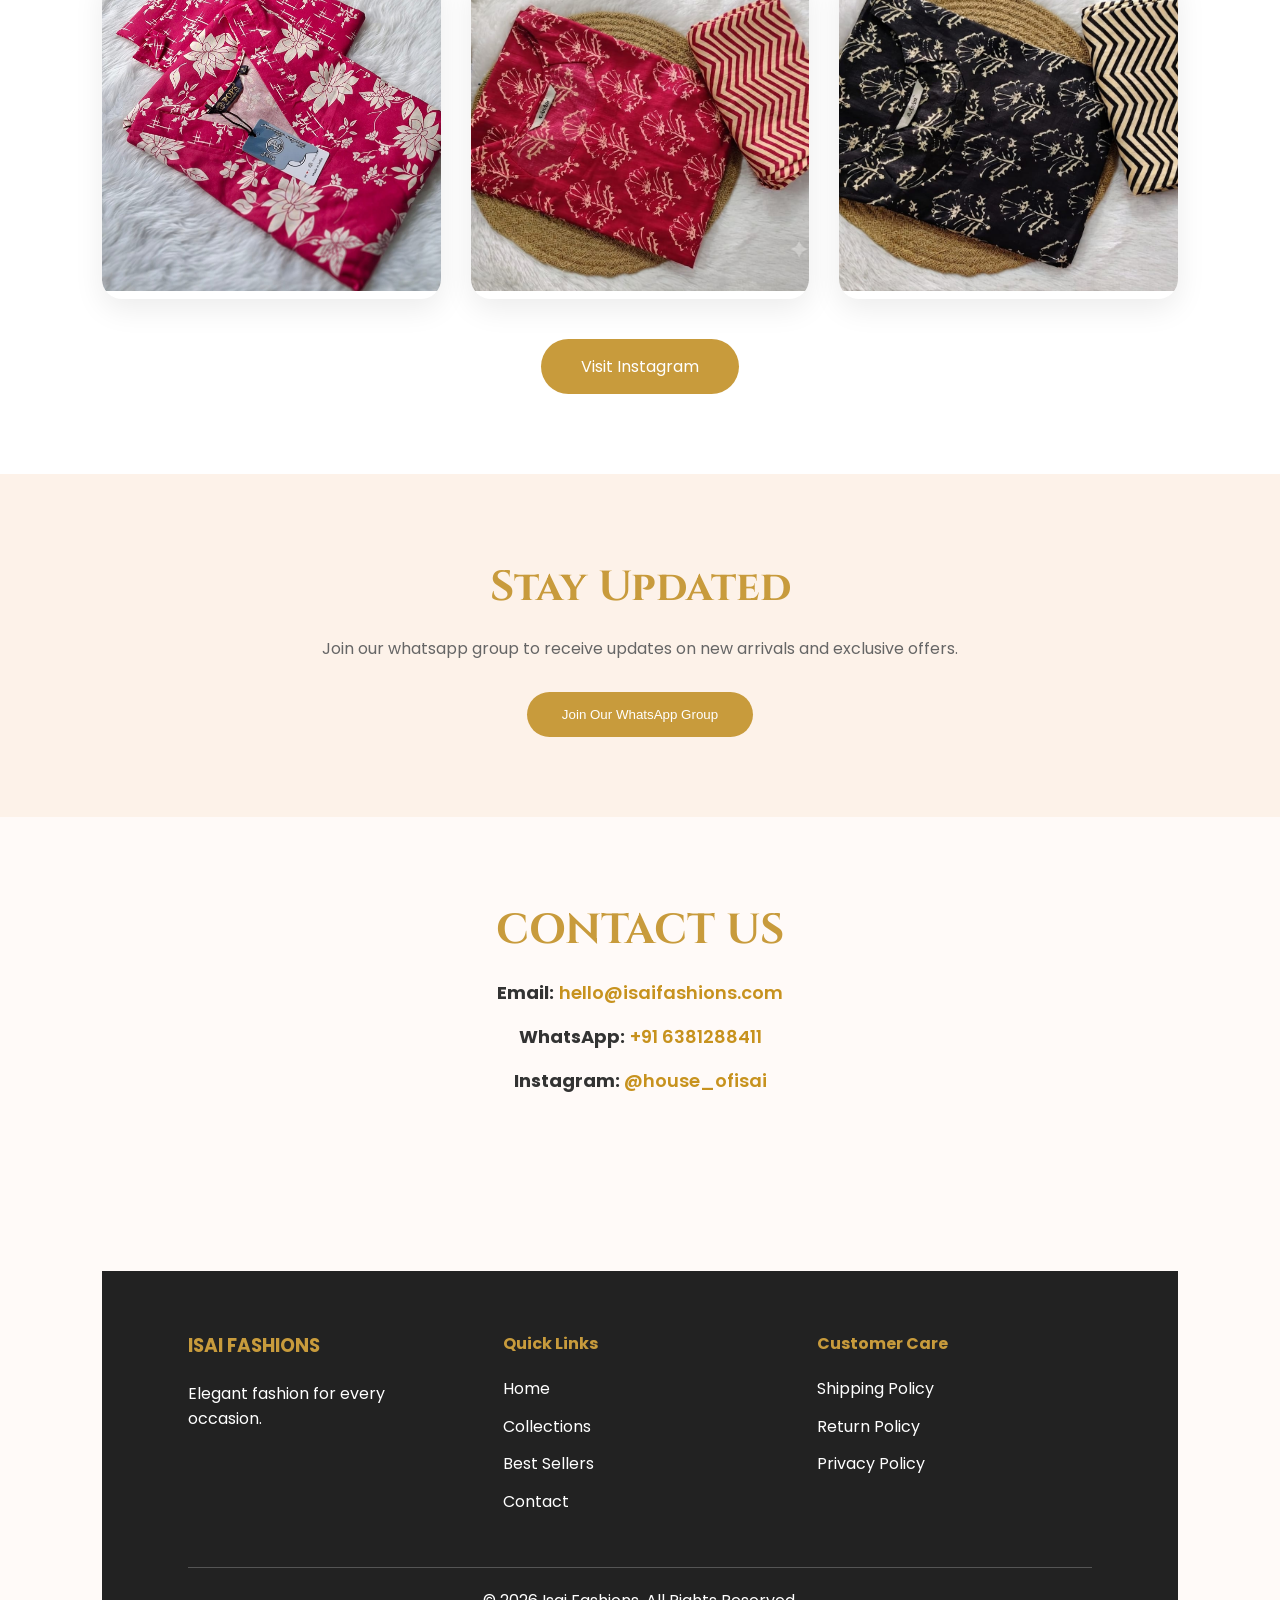
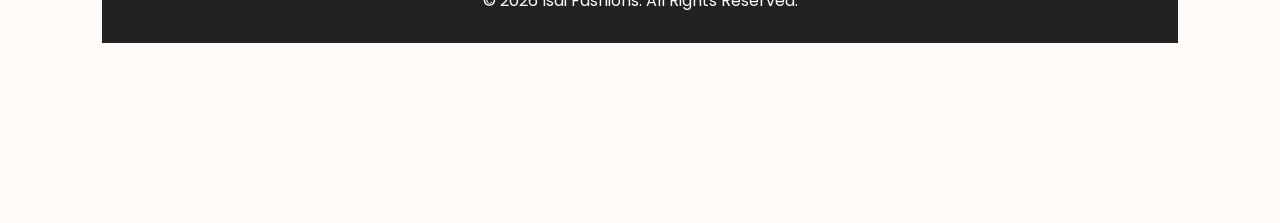
==== commit 796ef601: "edited some words" ====
--- a/index.html
+++ b/index.html
@@ -15,14 +15,7 @@
 <header>
    <div class="logo">
     <img src="images/logo.png" alt="Isai Fashions">
-</div>
-
-    <a href="#home">Home</a>
-    <a href="#featured">Collections</a>
-    <a href="#about">About Us</a>
-    <a href="#bestsellers">Best Sellers</a>
-    <a href="#contact">Contact</a>
-</nav>
+    </div>
 </header>
 <section class="hero" id="home">
 
@@ -331,6 +324,13 @@
 class="whatsapp-float" target="_blank">
 <img src="images/whatsapp.jpeg" alt="WhatsApp">
 </a>
+<nav>
+    <a href="index.html" class="active">Home</a>
+    <a href="#featured">Collections</a>
+    <a href="#about">About Us</a>
+    <a href="#bestsellers">Best Sellers</a>
+    <a href="#contact">Contact</a>
+</nav>
 <script src="script.js"></script>
 </body>
 </html>
--- a/style.css
+++ b/style.css
@@ -410,8 +410,8 @@
     position: fixed;
     width: 60px;
     height: 60px;
-    bottom: 25px;
-    right: 25px;
+    bottom: 90px;
+    right: 20px;
     border-radius: 50%;
     background: #25D366;
     align-items : center;
@@ -419,7 +419,7 @@
     justify-content : center;
     align-items : center;
     box-shadow : 0 5px 15px rgba(0,0,0,0.3);
-    z-index : 1000;
+    z-index : 1100;
 }
 .whatsapp-float img{
     width : 38px;
@@ -570,4 +570,95 @@
 .logo img{
     width:auto;
     height:70px;
+}
+nav{
+    position: fixed;
+    bottom: 0;
+    left: 0;
+    width: 100%;
+    background: #ffffff;
+    display: flex;
+    justify-content: space-evenly;
+    align-items: center;
+    padding: 14px 0;
+    border-radius: 20px 20px 0 0;
+    box-shadow: 0 -5px 15px rgba(0,0,0,0.12);
+    z-index: 1000;
+}
+
+nav a{
+    text-decoration: none;
+    color: #555;
+    font-size: 14px;
+    font-weight: 600;
+    transition: 0.3s;
+}
+
+nav a:hover{
+    color: #c9a13a;
+}
+
+body{
+    padding-bottom: 85px;
+}
+/* Header */
+header{
+    width:100%;
+    background:#c79a35;
+    padding:15px 20px;
+    display:flex;
+    justify-content:center;
+    align-items:center;
+    position:sticky;
+    top:0;
+    z-index:1000;
+}
+
+.logo img{
+    width:140px;
+    height:auto;
+}
+
+/* Premium Bottom Navigation */
+nav{
+    position:fixed;
+    bottom:15px;
+    left:50%;
+    transform:translateX(-50%);
+    width:95%;
+    max-width:500px;
+    background:#fff;
+    display:flex;
+    justify-content:space-between;
+    align-items:center;
+    padding:8px 10px;
+    border-radius:18px;
+    box-shadow:0 5px 20px rgba(0,0,0,0.12);
+    z-index:1000;
+}
+
+nav a{
+    text-decoration:none;
+    color:#555;
+    font-size:11px;
+    font-weight:600;
+    padding:7px 8px;
+    border-radius:20px;
+    transition:0.3s;
+    white-space: nowrap;
+    text-align: center;
+}
+
+nav a.active{
+    background:#c79a35;
+    color:#fff;
+    
+}
+
+nav a:hover{
+    color:#c79a35;
+}
+
+body{
+    padding-bottom:100px;
 }
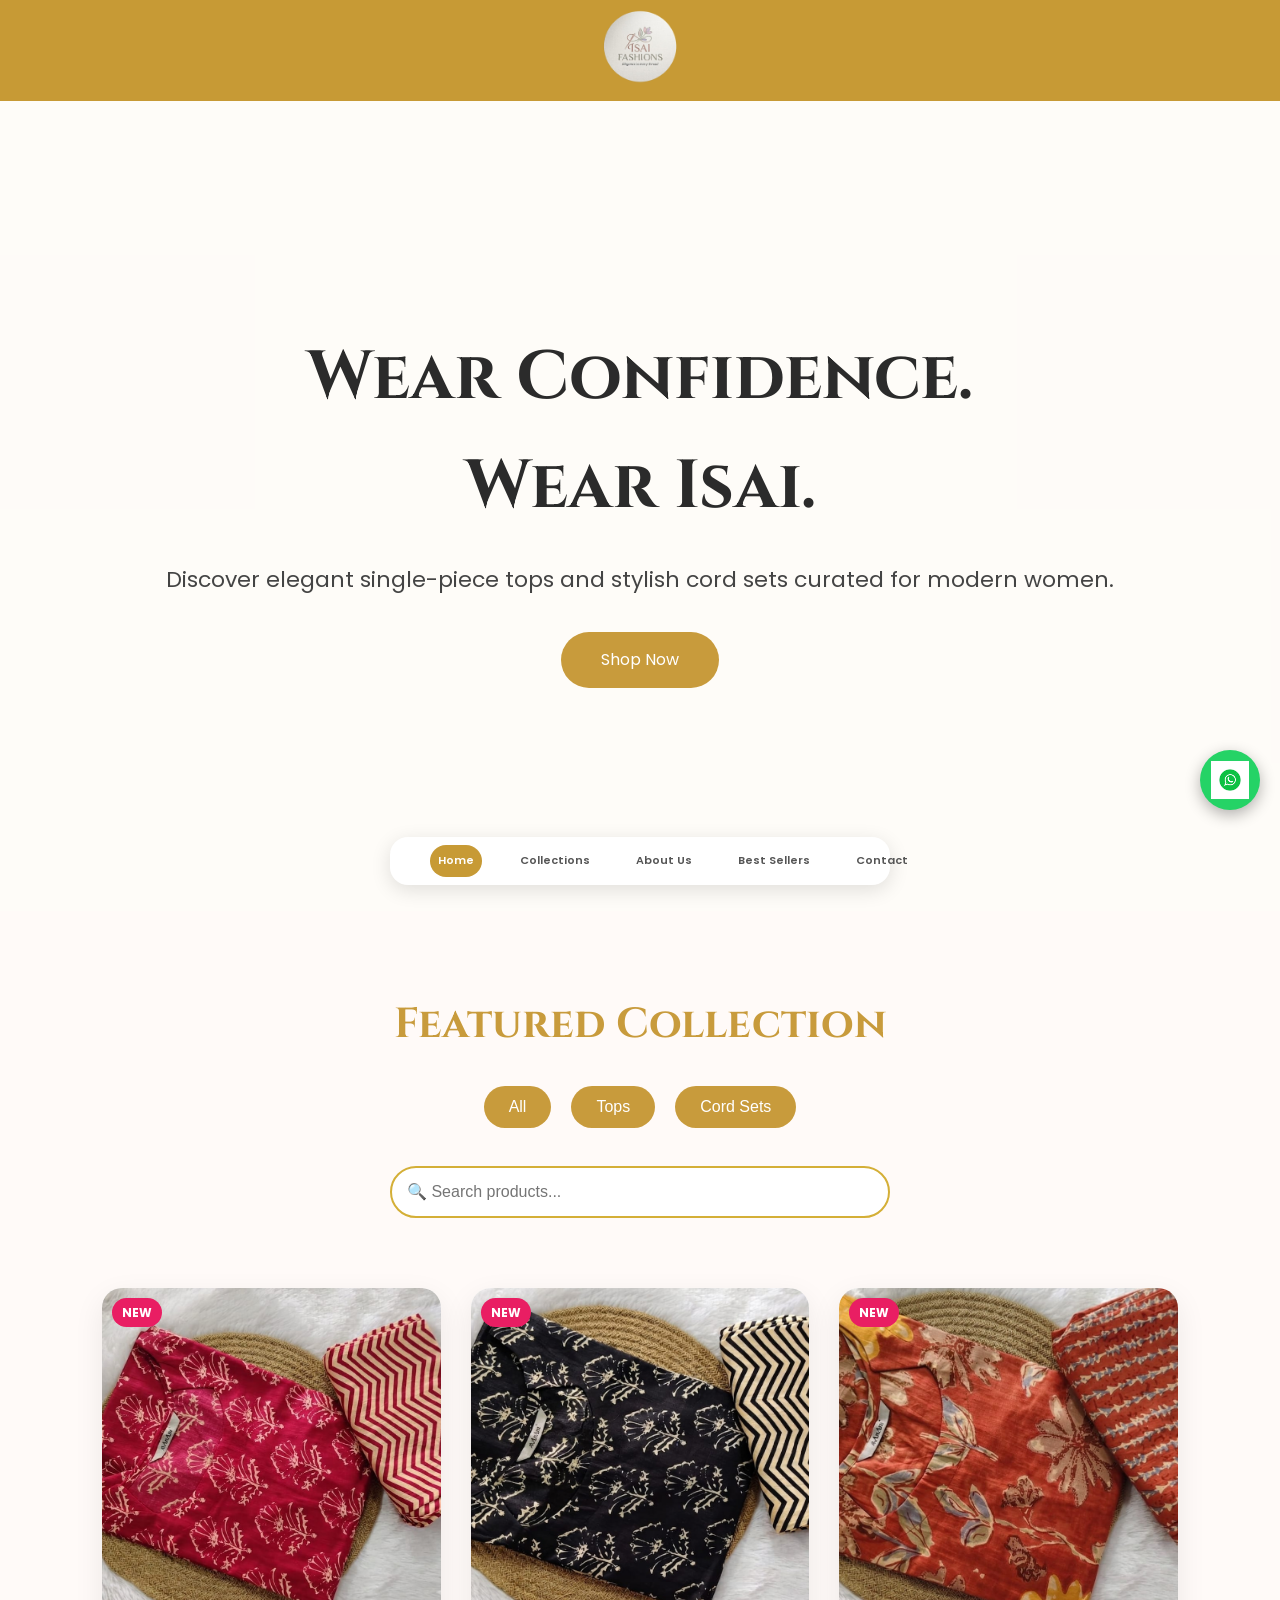
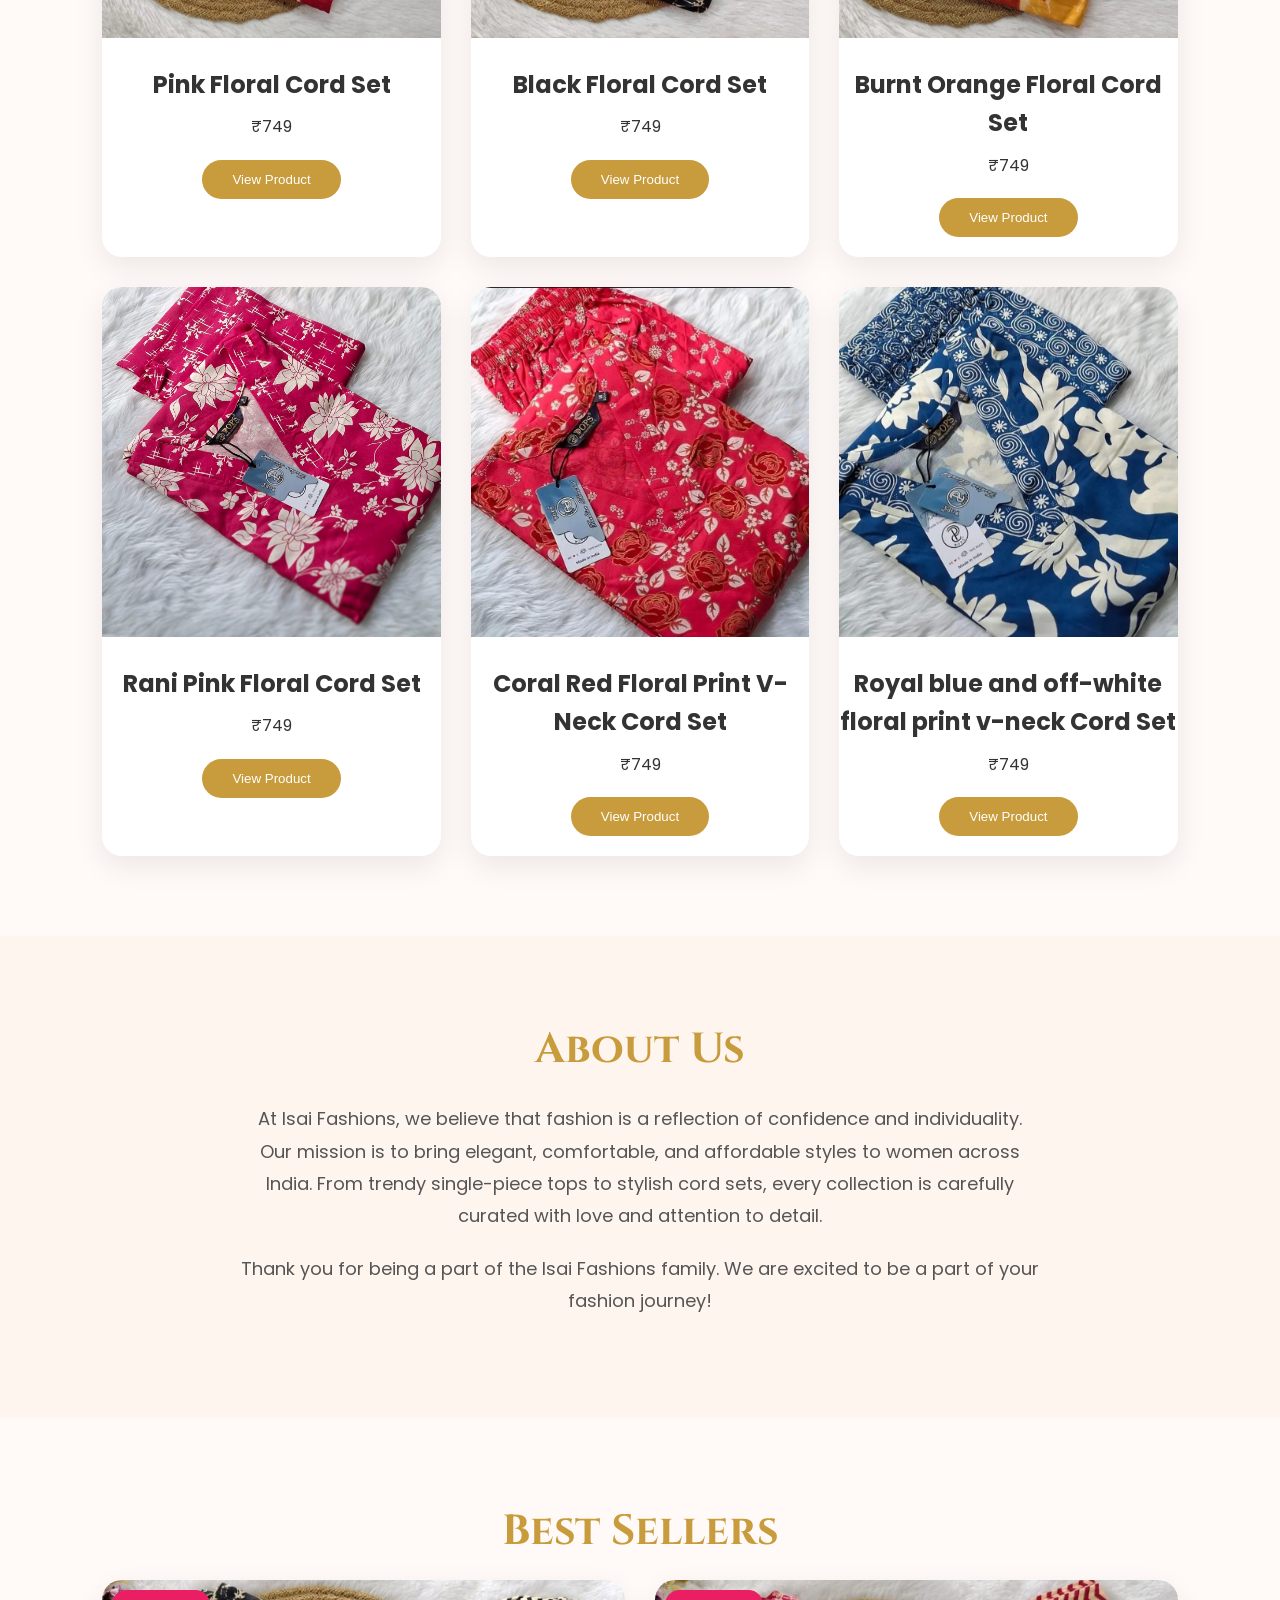
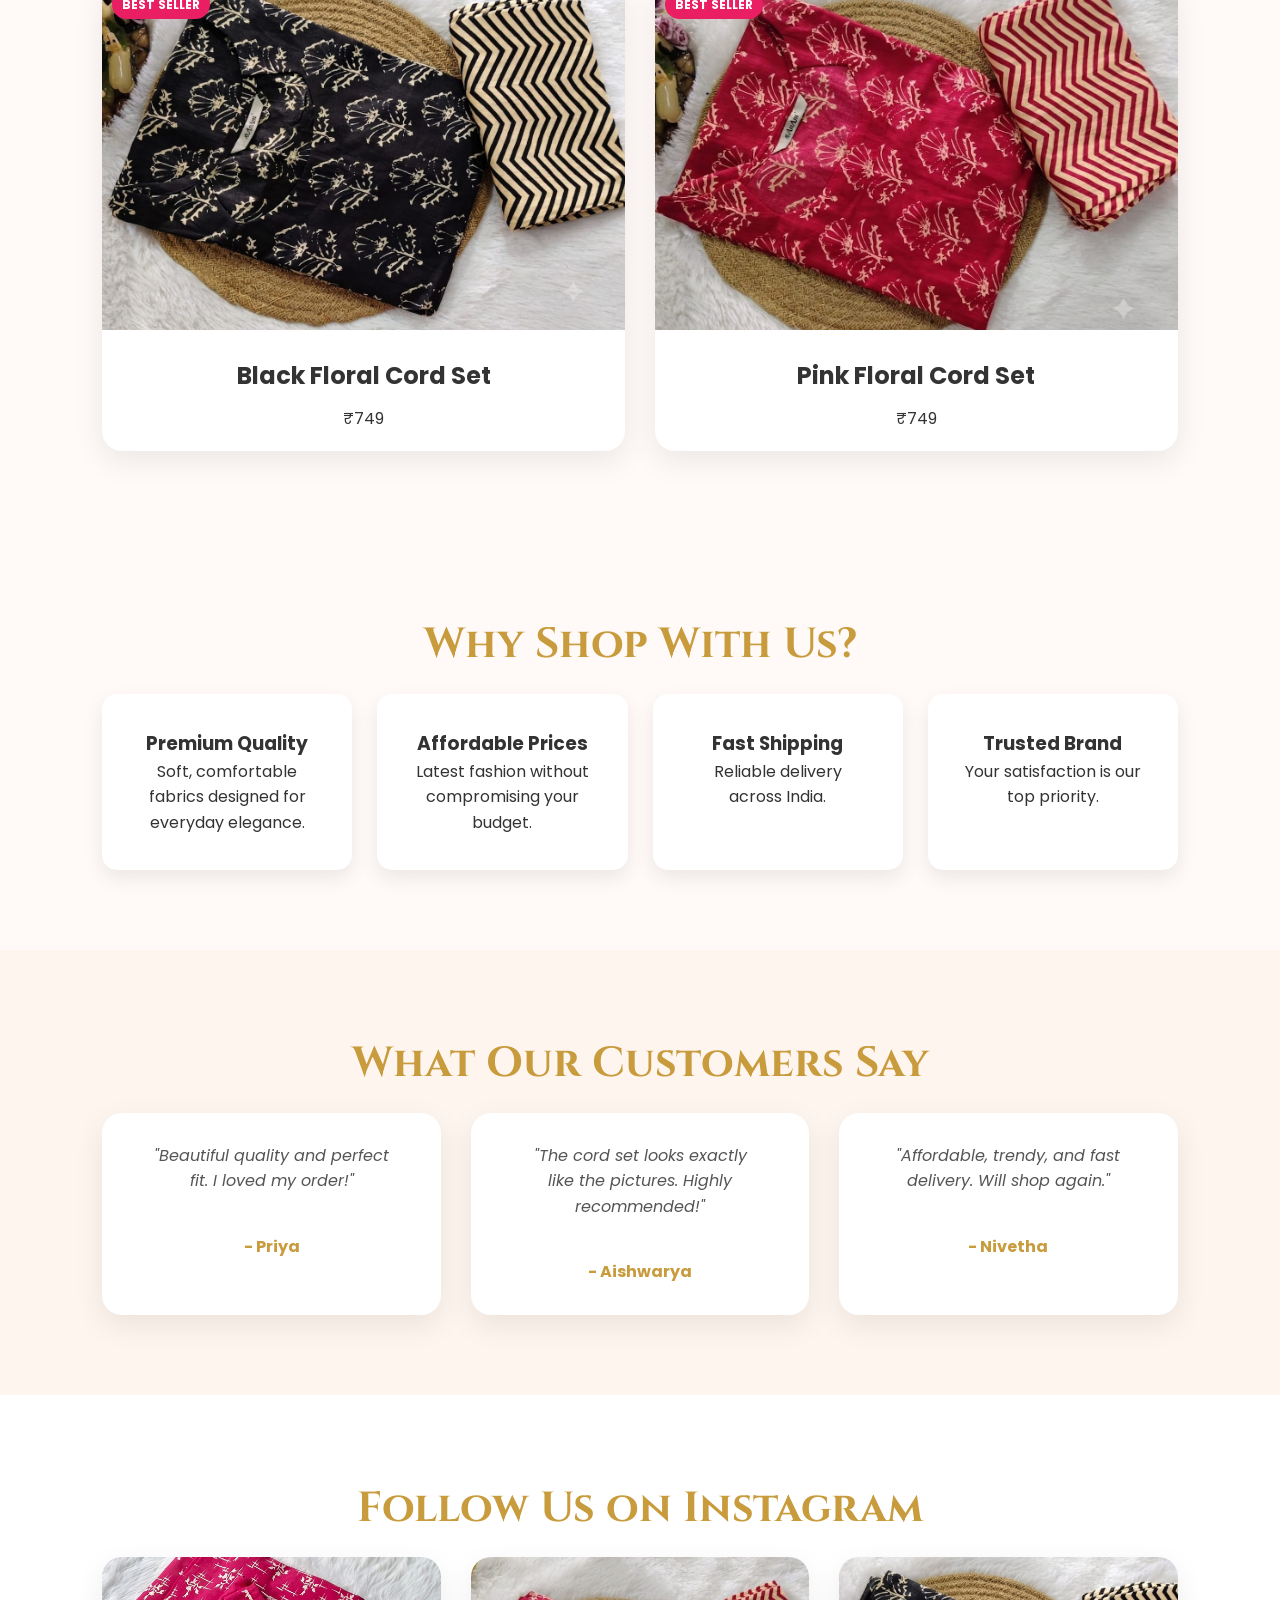
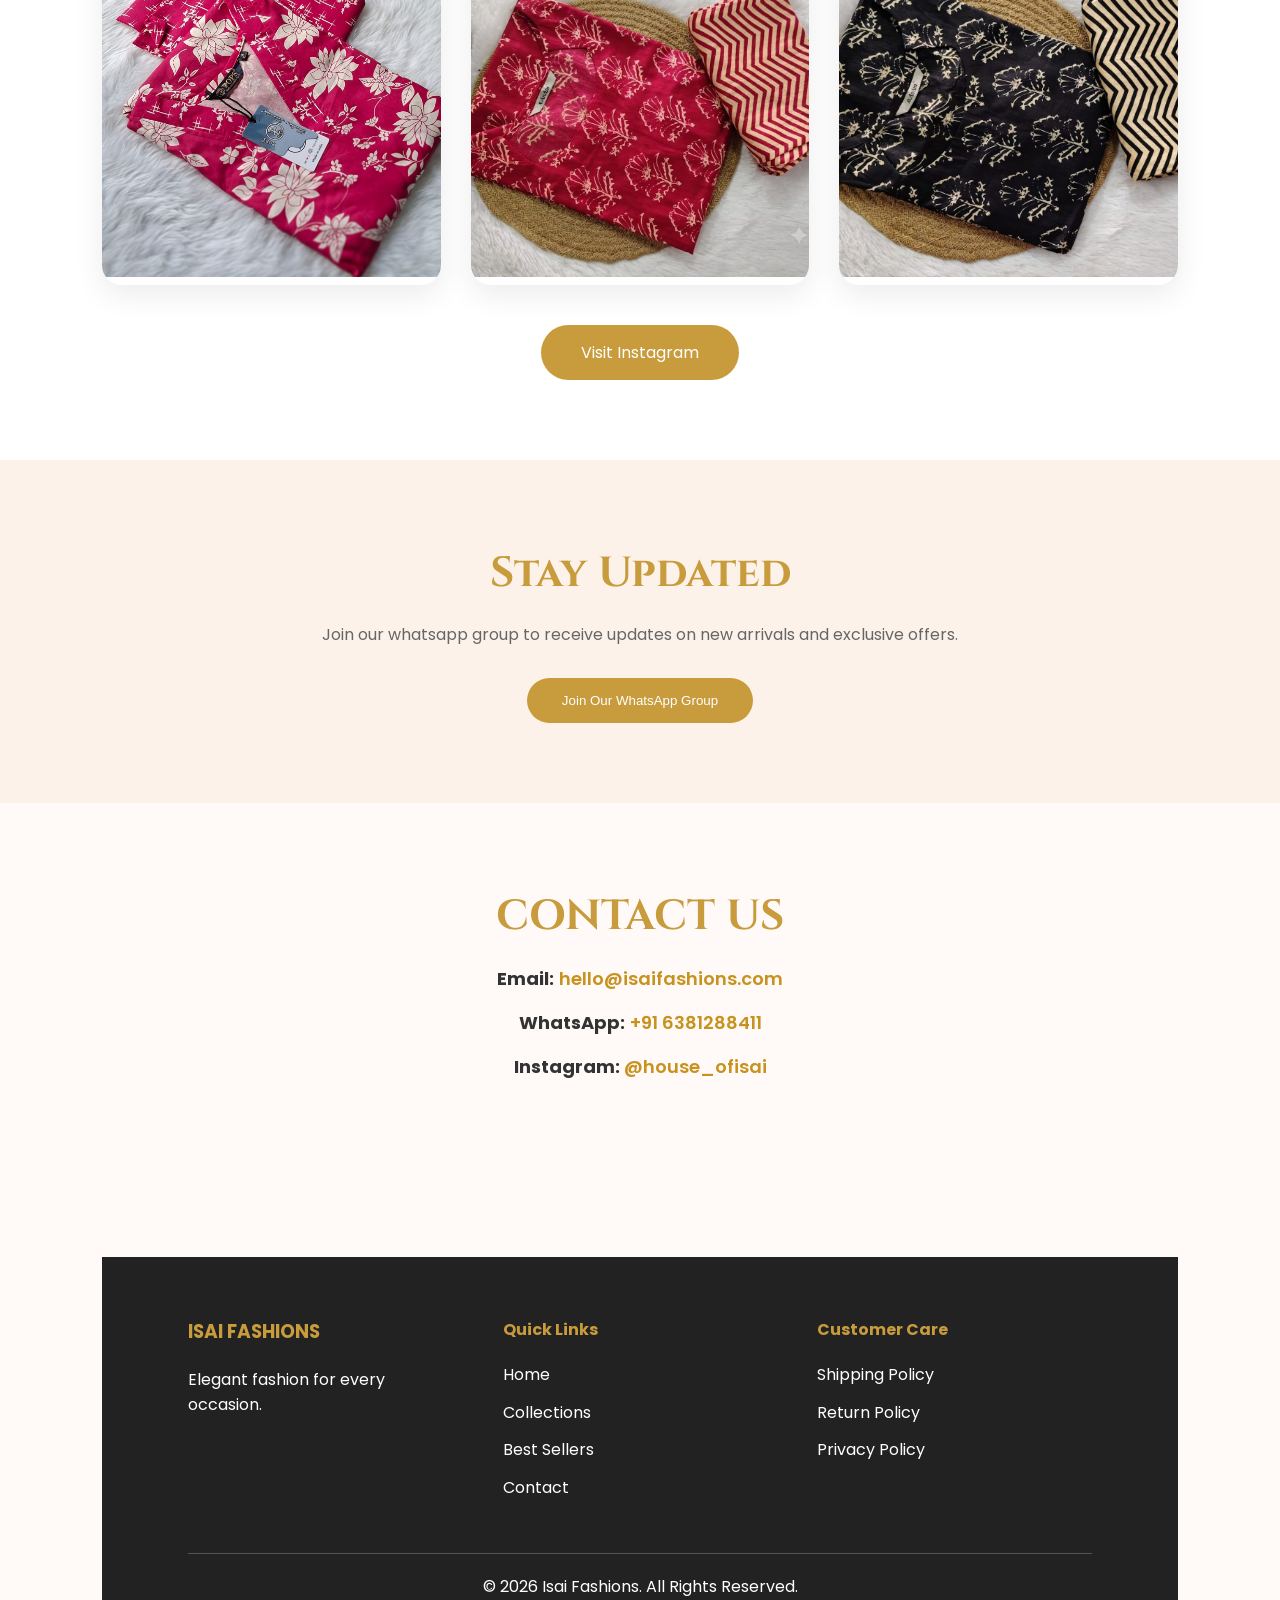
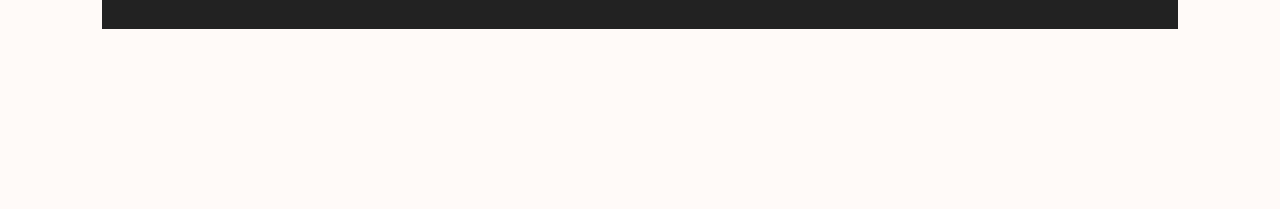
==== commit 861ef213: "edited logo" ====
--- a/index.html
+++ b/index.html
@@ -320,7 +320,7 @@
     </p>
 
 </footer> 
-<a href="https://wa.me/6383351495"
+<a href="https://wa.me/6381288411"
 class="whatsapp-float" target="_blank">
 <img src="images/whatsapp.jpeg" alt="WhatsApp">
 </a>
--- a/style.css
+++ b/style.css
@@ -19,17 +19,17 @@
     display:flex;
     justify-content:space-between;
     align-items:center;
-    padding:10px 4%;
+    padding:5px 0;
     background: #C89B3C;
     position:sticky;
     top:0;
     z-index:1000;
-    box-shadow:0 2px 10px rgba(0,0,0,.08);
+   
 }
 
 .logo{
     font-family:'Cinzel',serif;
-    font: size 40px;
+    font: size 50px;
     font-weight:700;
     letter-spacing:4px;
     color:#C89B3C;
@@ -332,7 +332,7 @@
 
 header{
     flex-direction:column;
-    padding:20px;
+    padding:8px;
 }
 
 nav{
@@ -569,7 +569,7 @@
 }
 .logo img{
     width:auto;
-    height:70px;
+    height:160px;
 }
 nav{
     position: fixed;
@@ -605,7 +605,7 @@
 header{
     width:100%;
     background:#c79a35;
-    padding:15px 20px;
+    padding:8px 0;
     display:flex;
     justify-content:center;
     align-items:center;
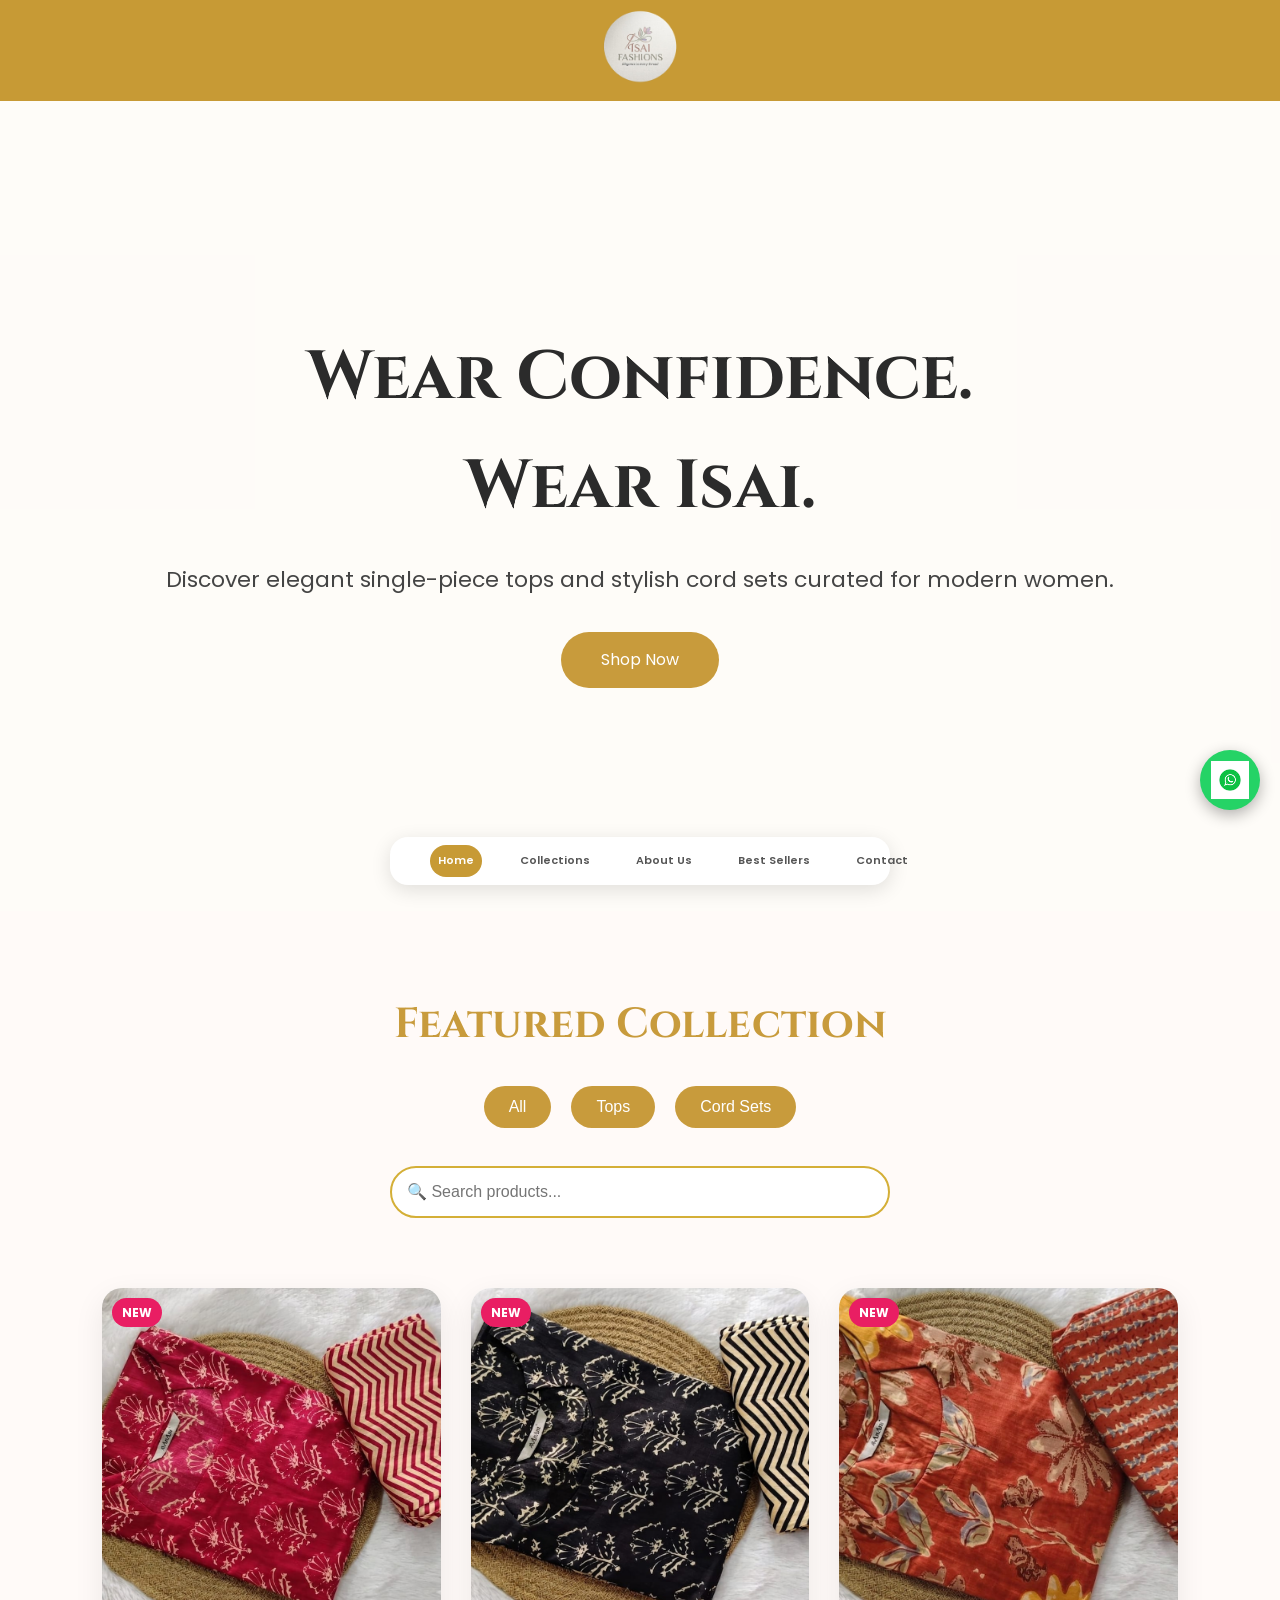
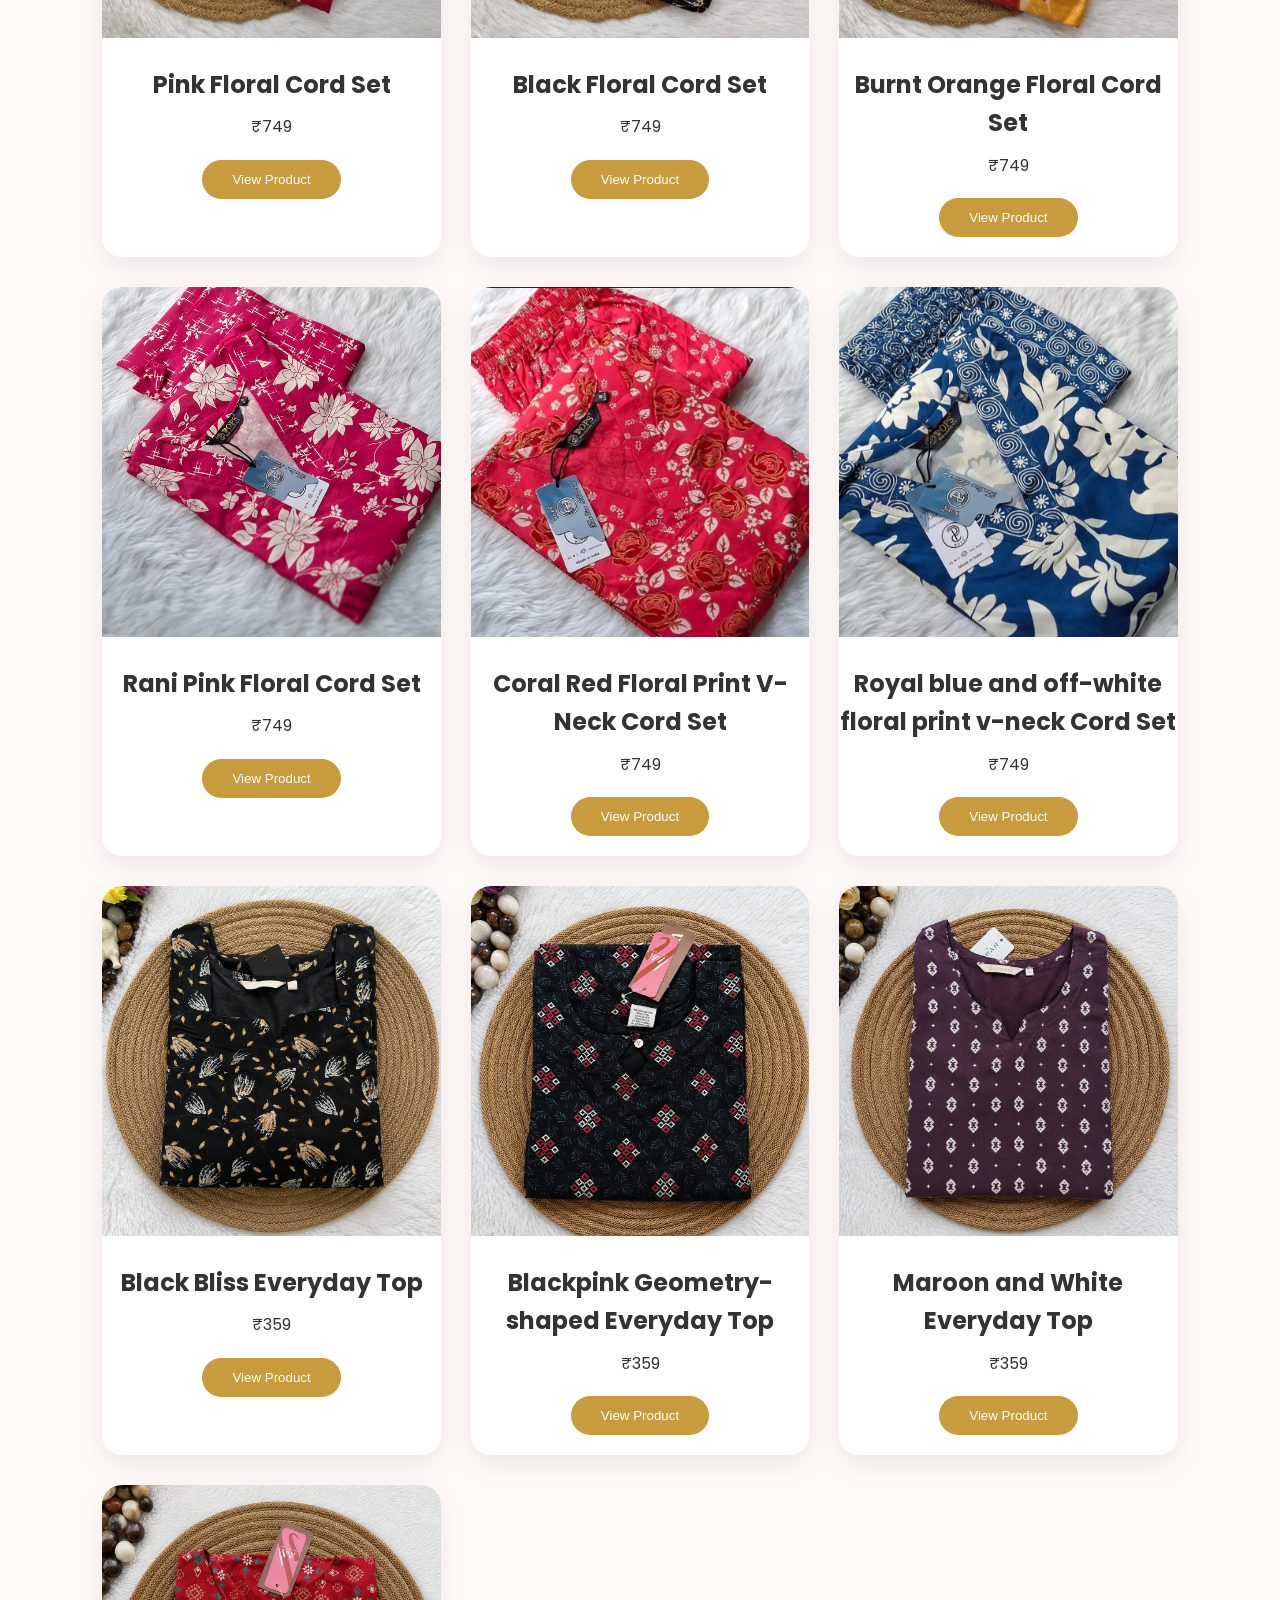
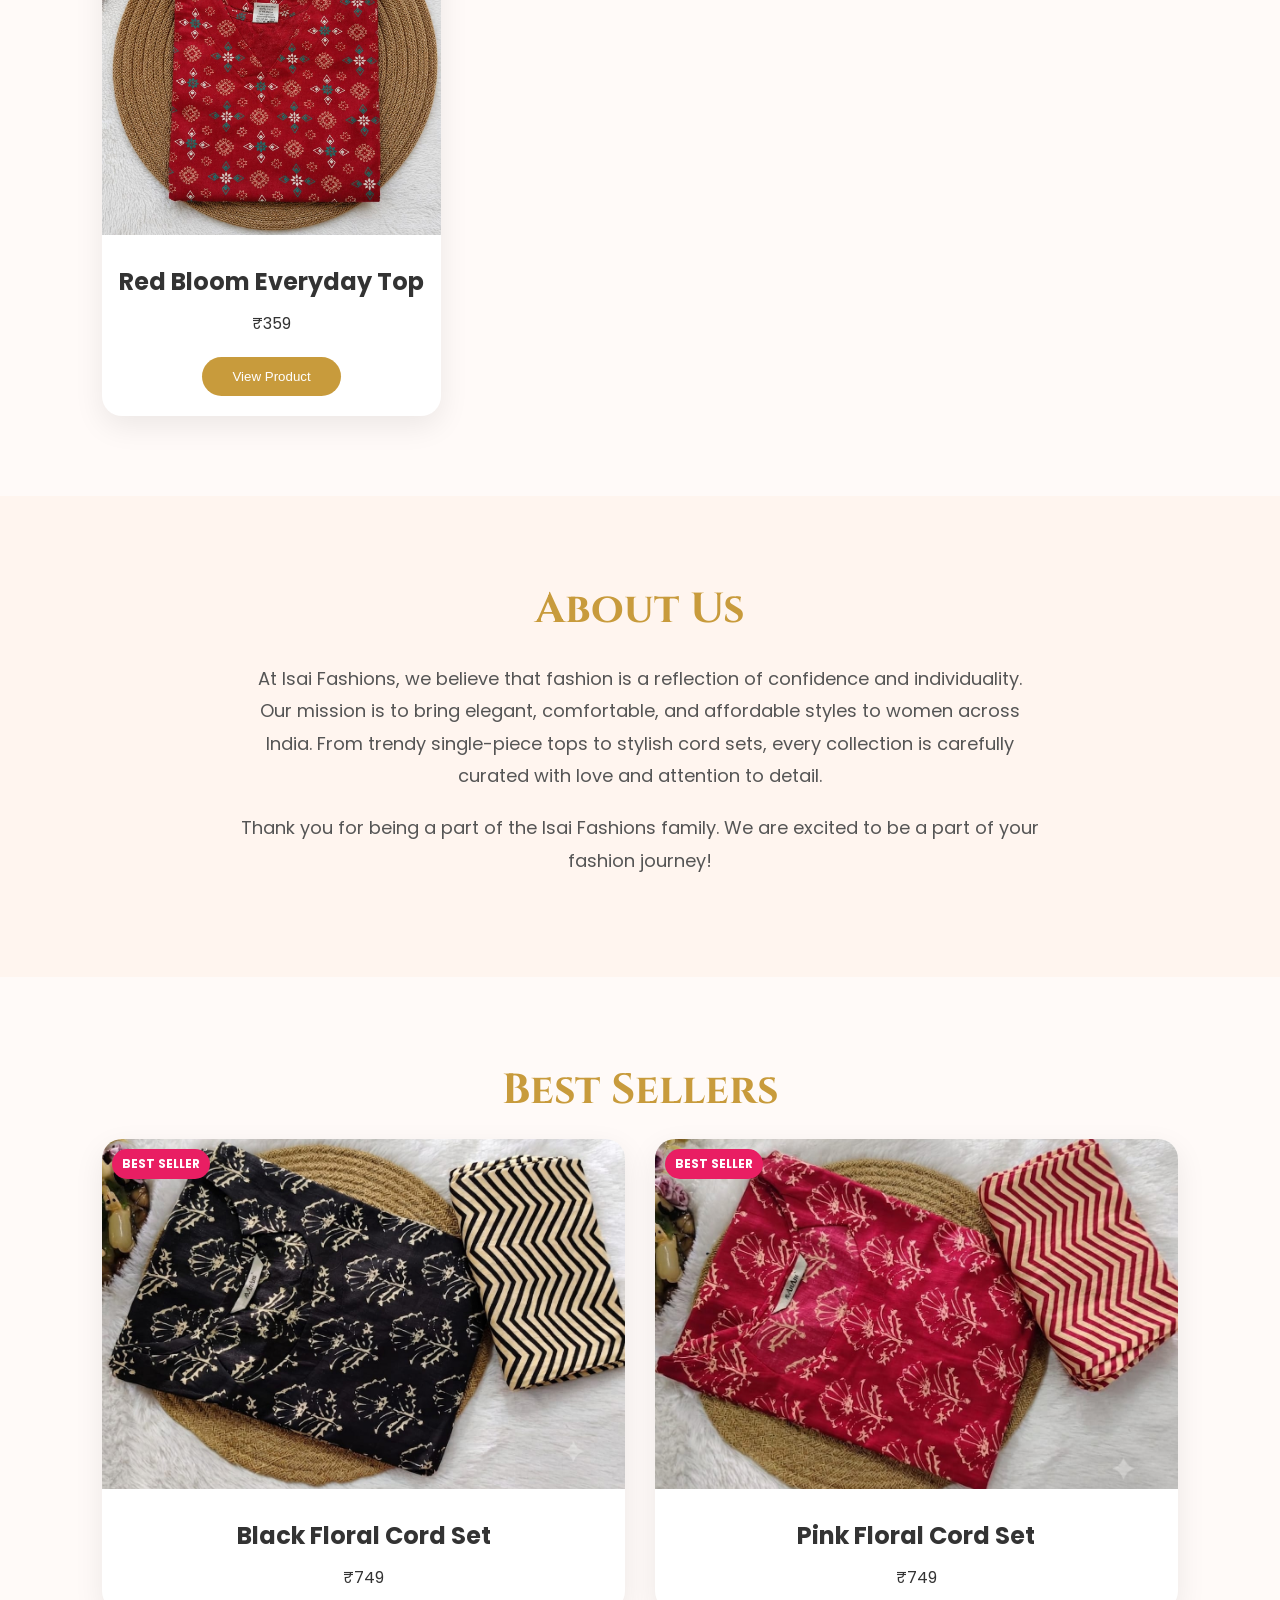
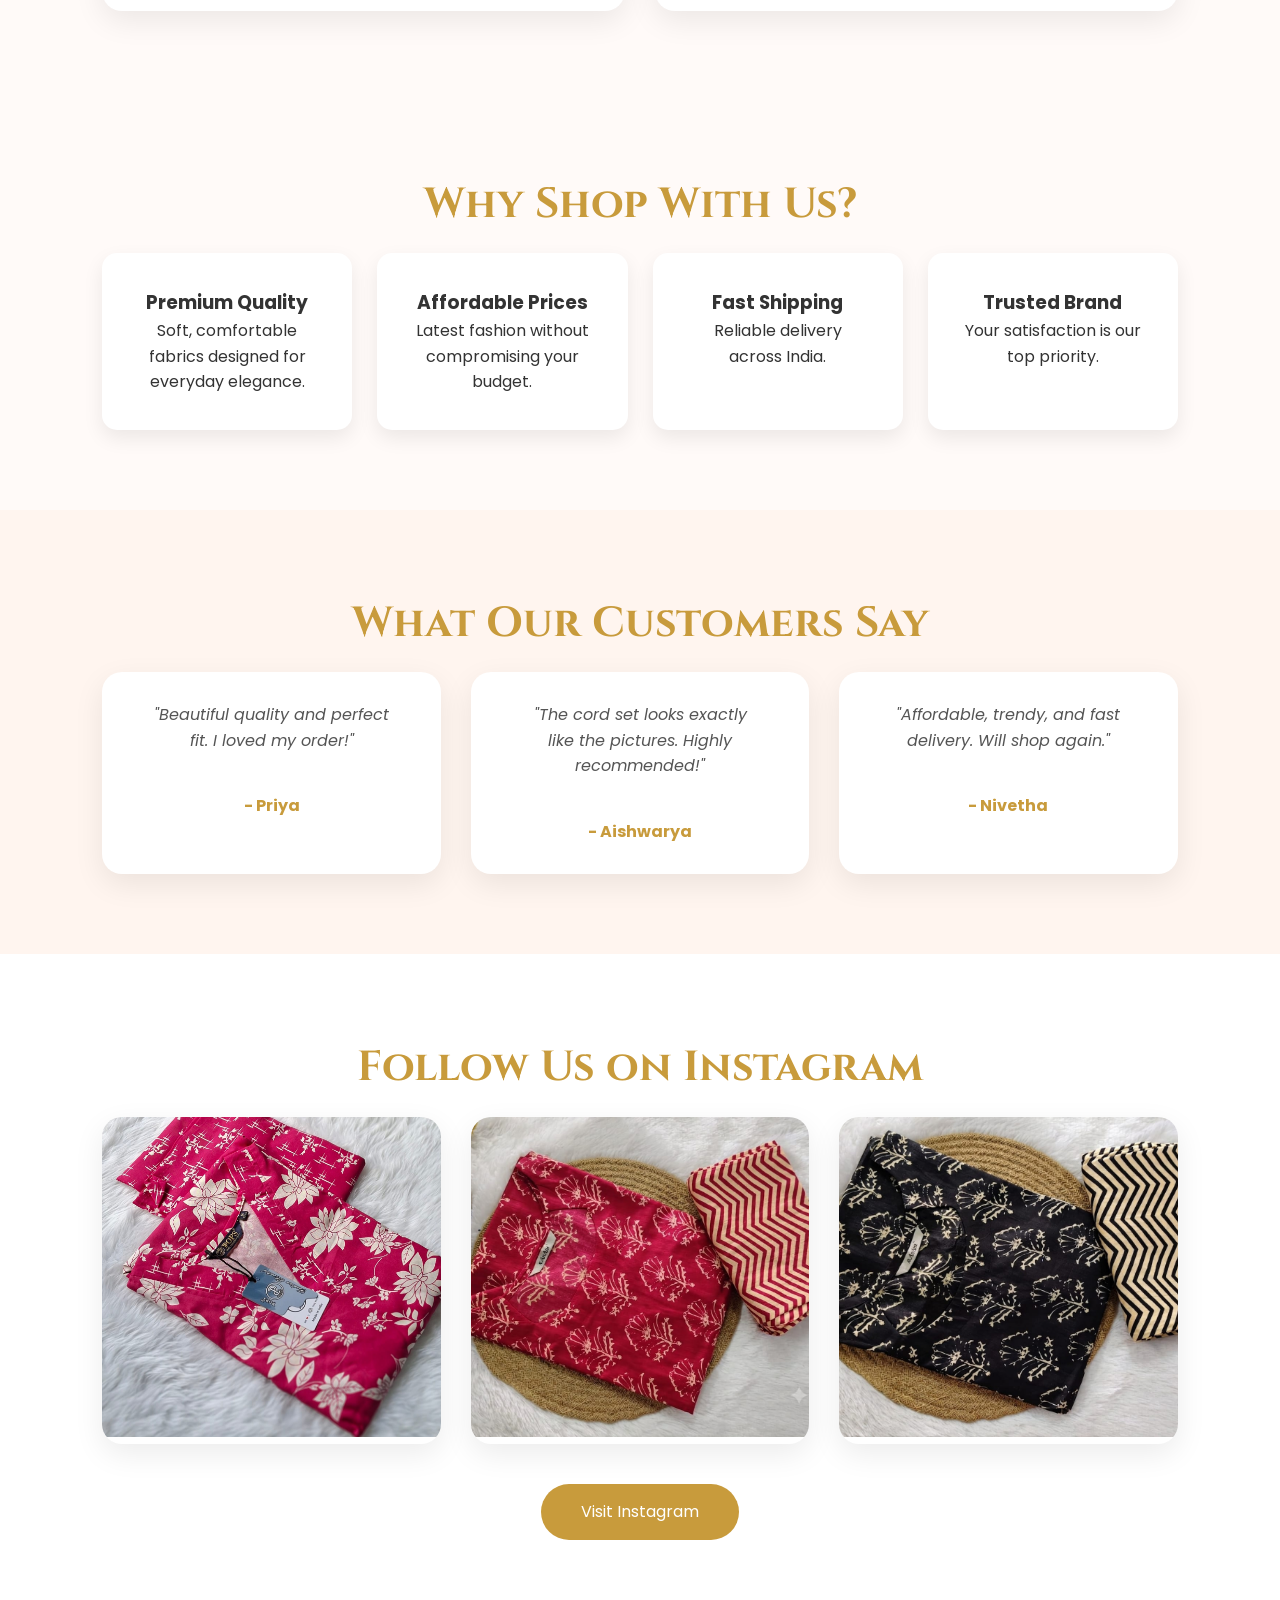
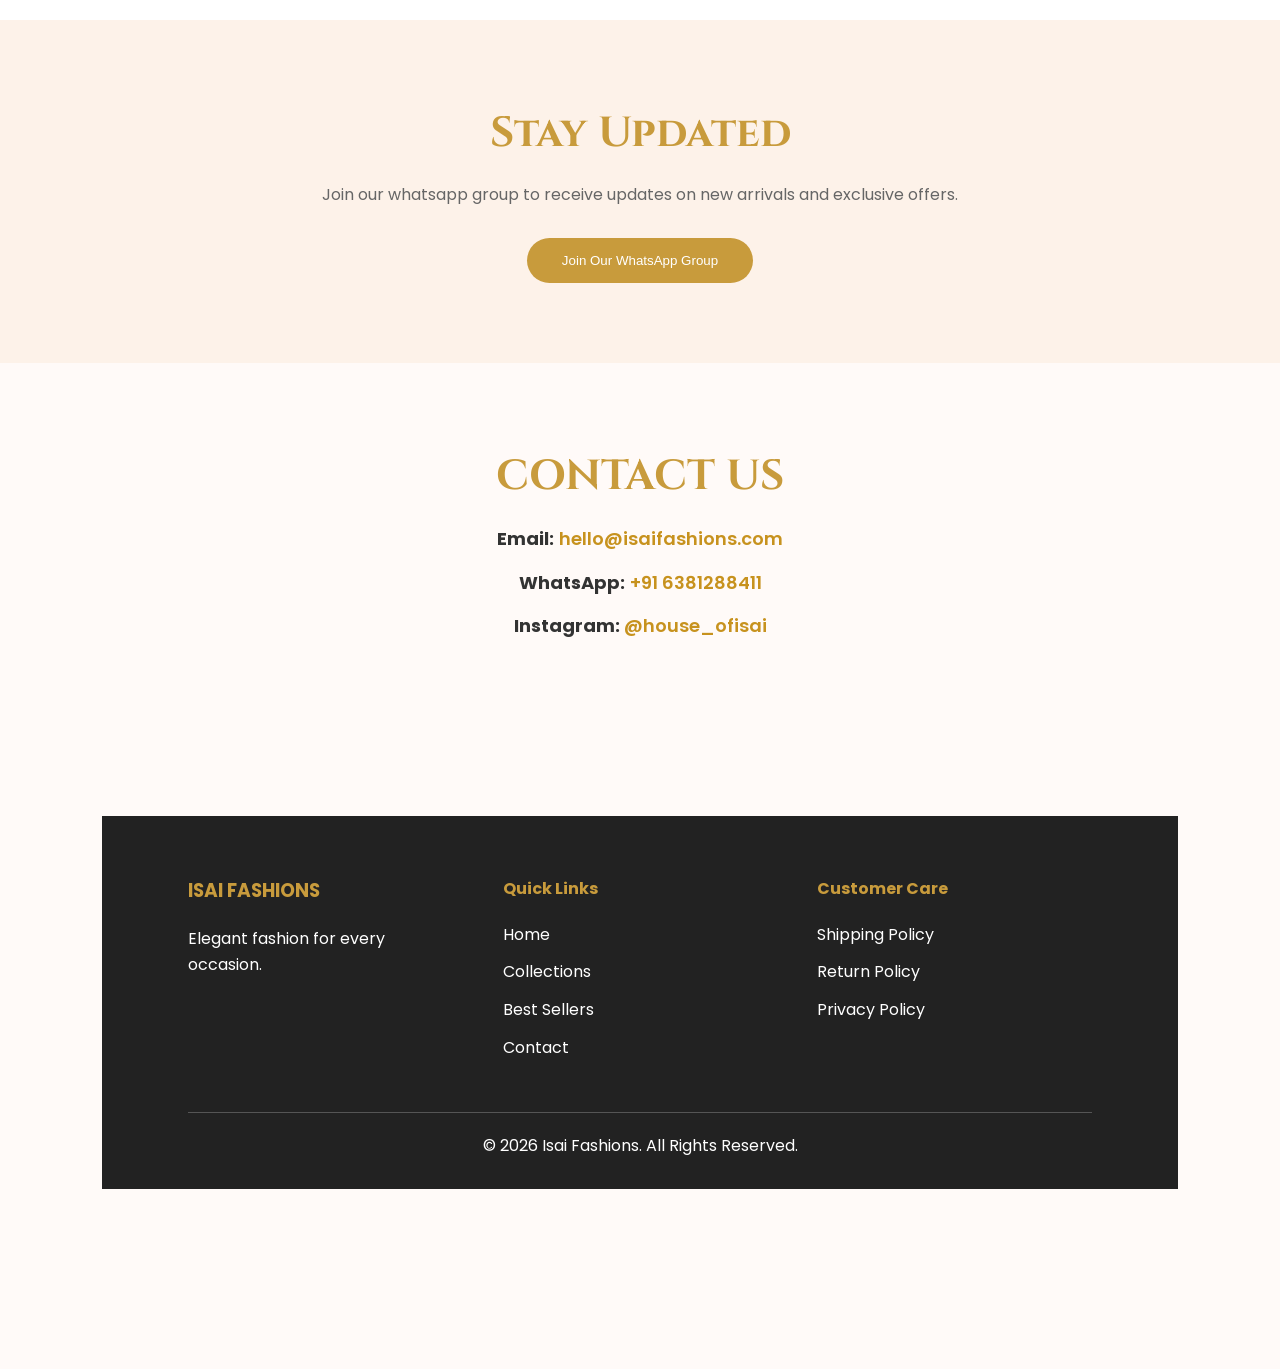
==== commit 63f79aad: "added pics" ====
--- a/index.html
+++ b/index.html
@@ -110,6 +110,46 @@
     <h3>Royal blue and off-white floral print v-neck Cord Set</h3>
     <p>₹749</p>
     <a href="product.html?id=6">
+        <button>View Product</button>
+    </a>
+</div>
+
+<div class="card" data-category="tops">
+    
+    <img src="images/black top.jpeg" alt="black top">
+    <h3>Black Bliss Everyday Top</h3>
+    <p>₹359</p>
+    <a href="product.html?id=7">
+        <button>View Product</button>
+    </a>
+</div>
+
+<div class="card" data-category="tops">
+    
+    <img src="images/blackpink.jpeg" alt="blackpink">
+    <h3>Blackpink Geometry-shaped Everyday Top</h3>
+    <p>₹359</p>
+    <a href="product.html?id=8">
+        <button>View Product</button>
+    </a>
+</div>
+
+<div class="card" data-category="tops">
+    
+    <img src="images/maroon.jpeg" alt="maroon">
+    <h3>Maroon and White Everyday Top</h3>
+    <p>₹359</p>
+    <a href="product.html?id=9">
+        <button>View Product</button>
+    </a>
+</div>
+
+<div class="card" data-category="tops">
+    
+    <img src="images/red blue.jpeg" alt="red blue">
+    <h3>Red Bloom Everyday Top</h3>
+    <p>₹359</p>
+    <a href="product.html?id=10">
         <button>View Product</button>
     </a>
 </div>
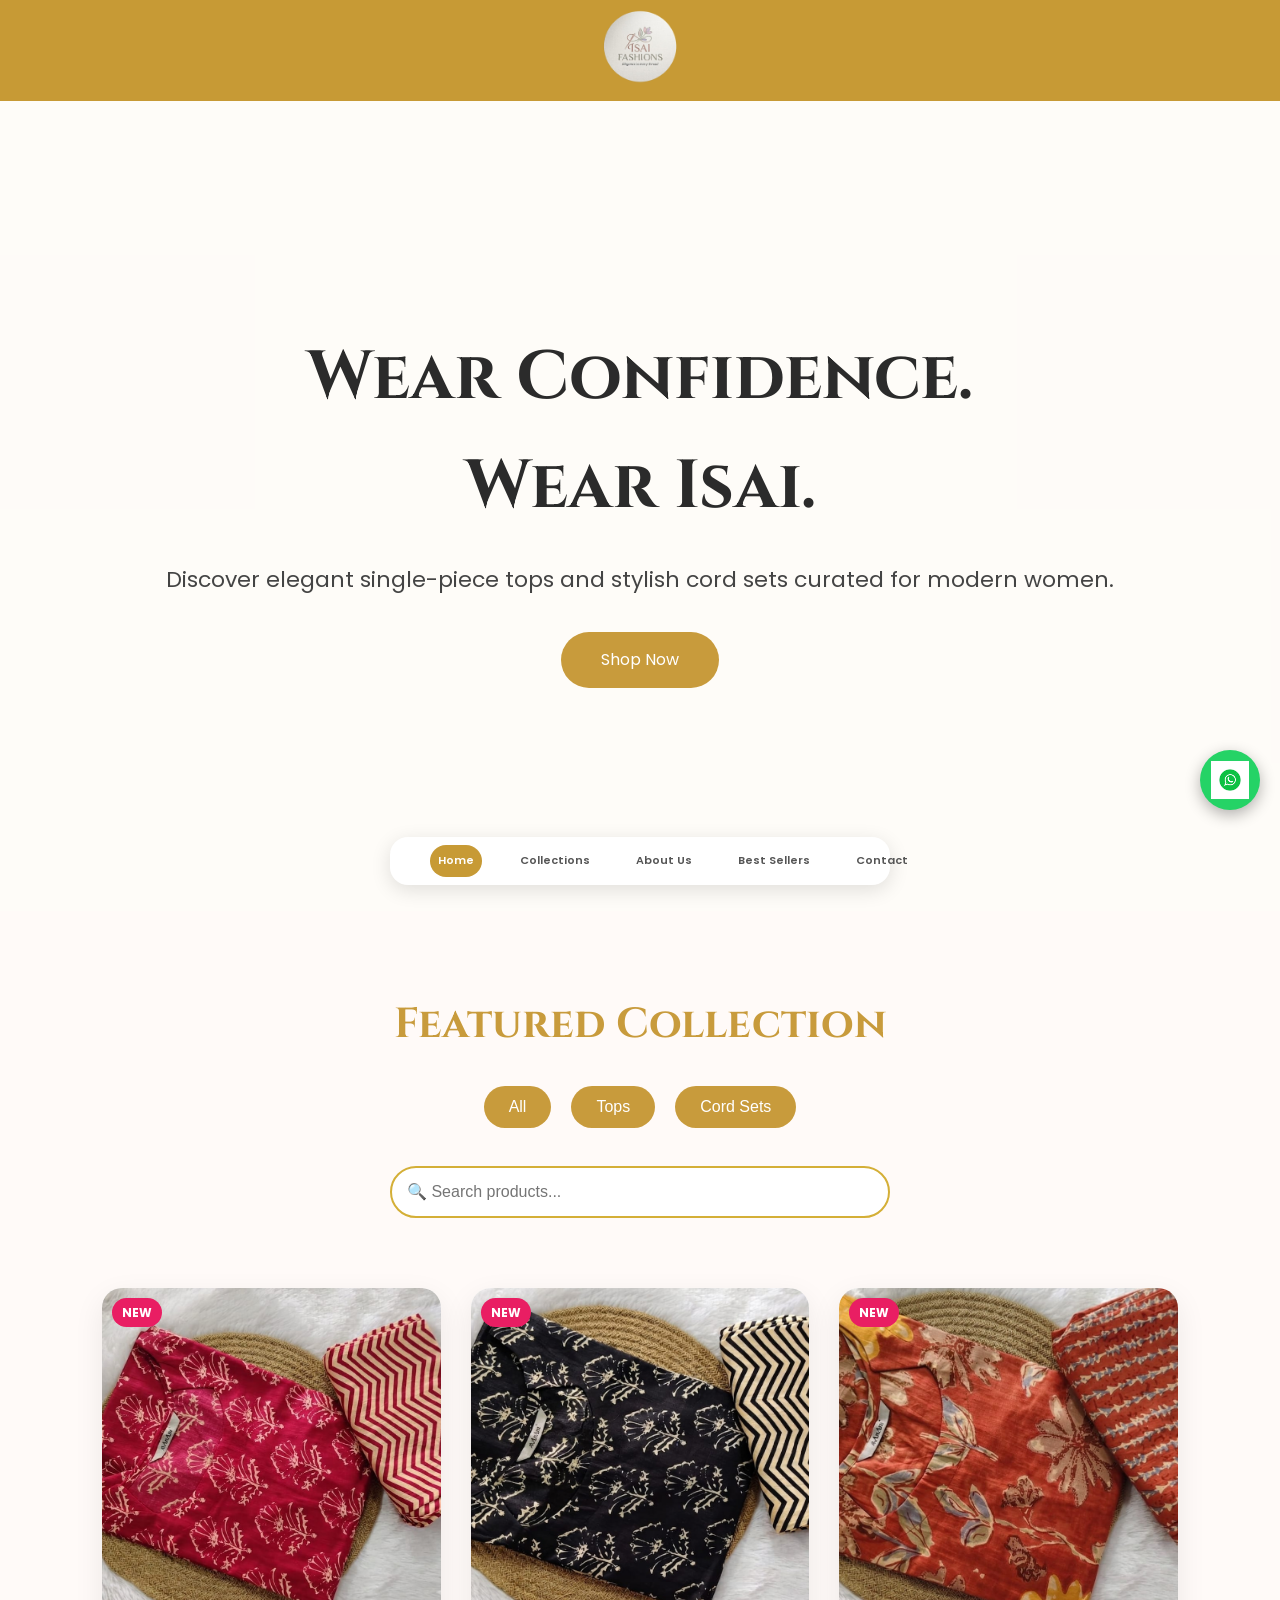
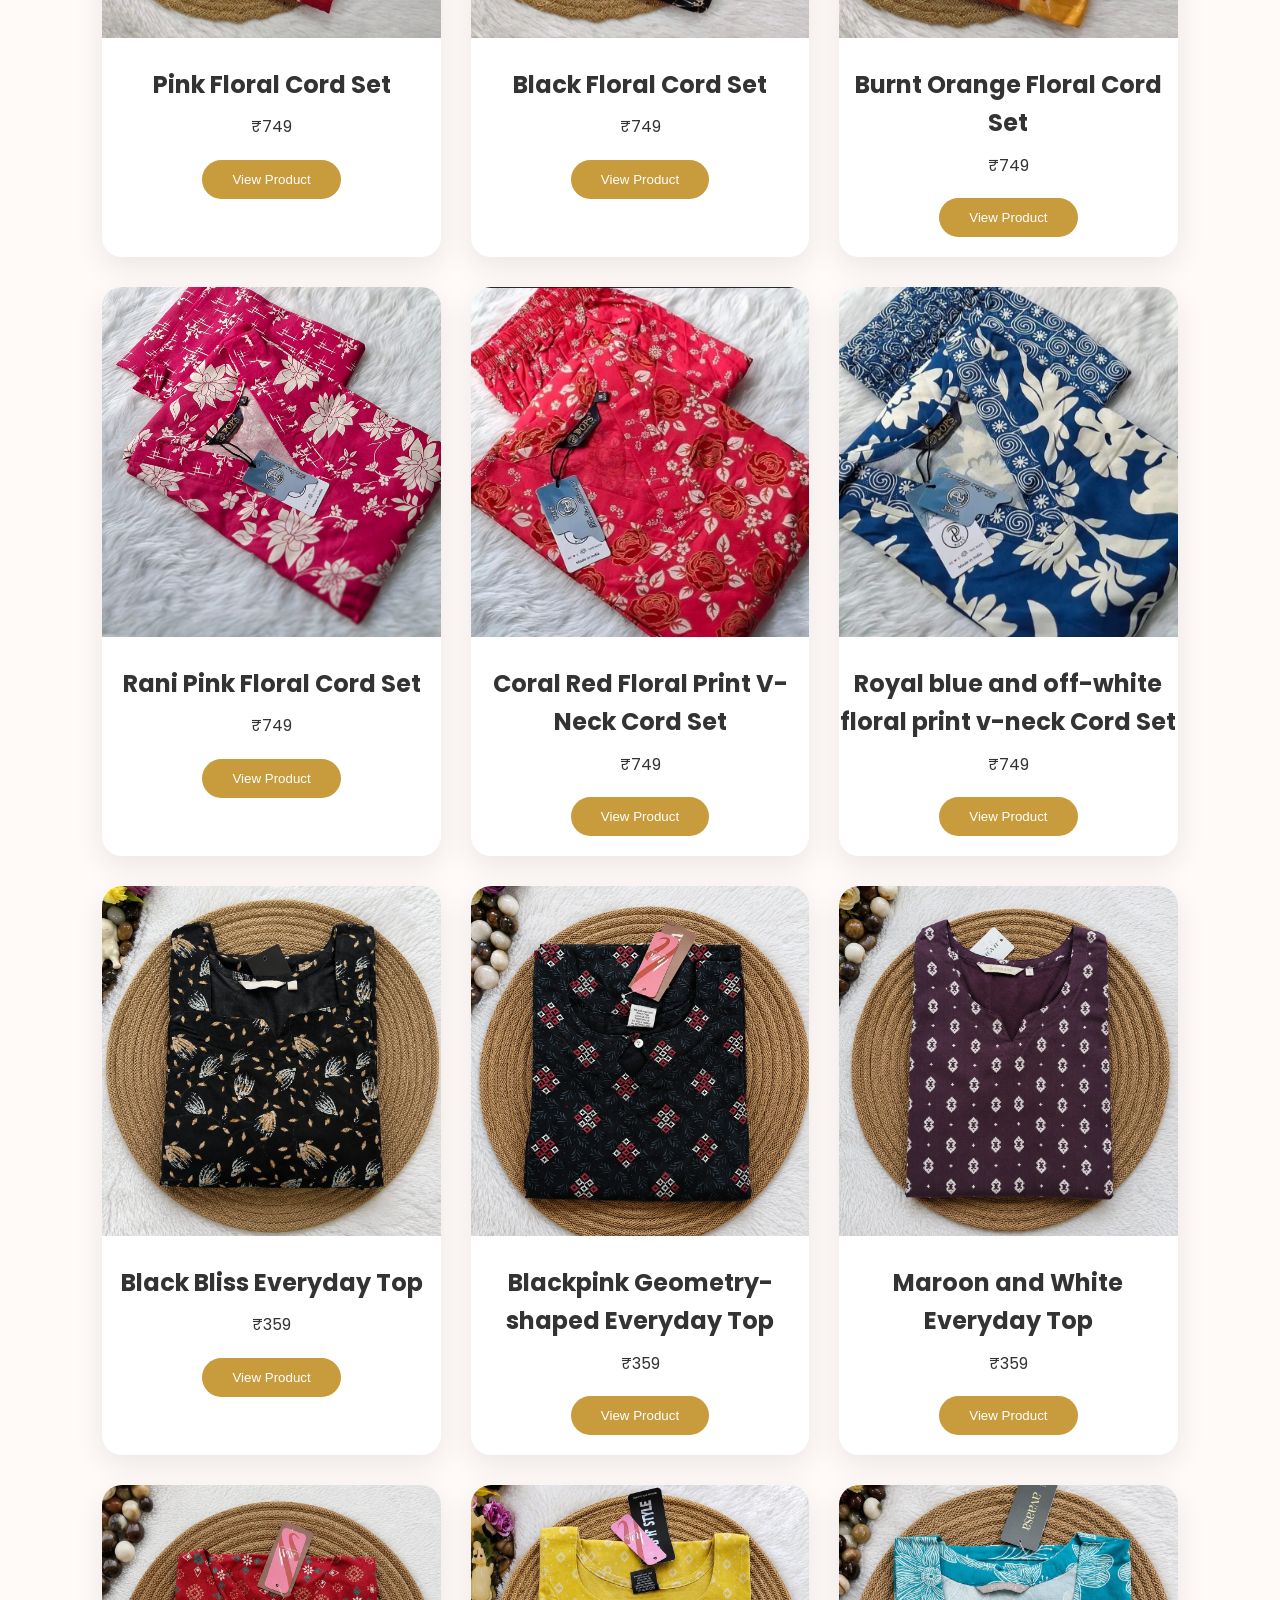
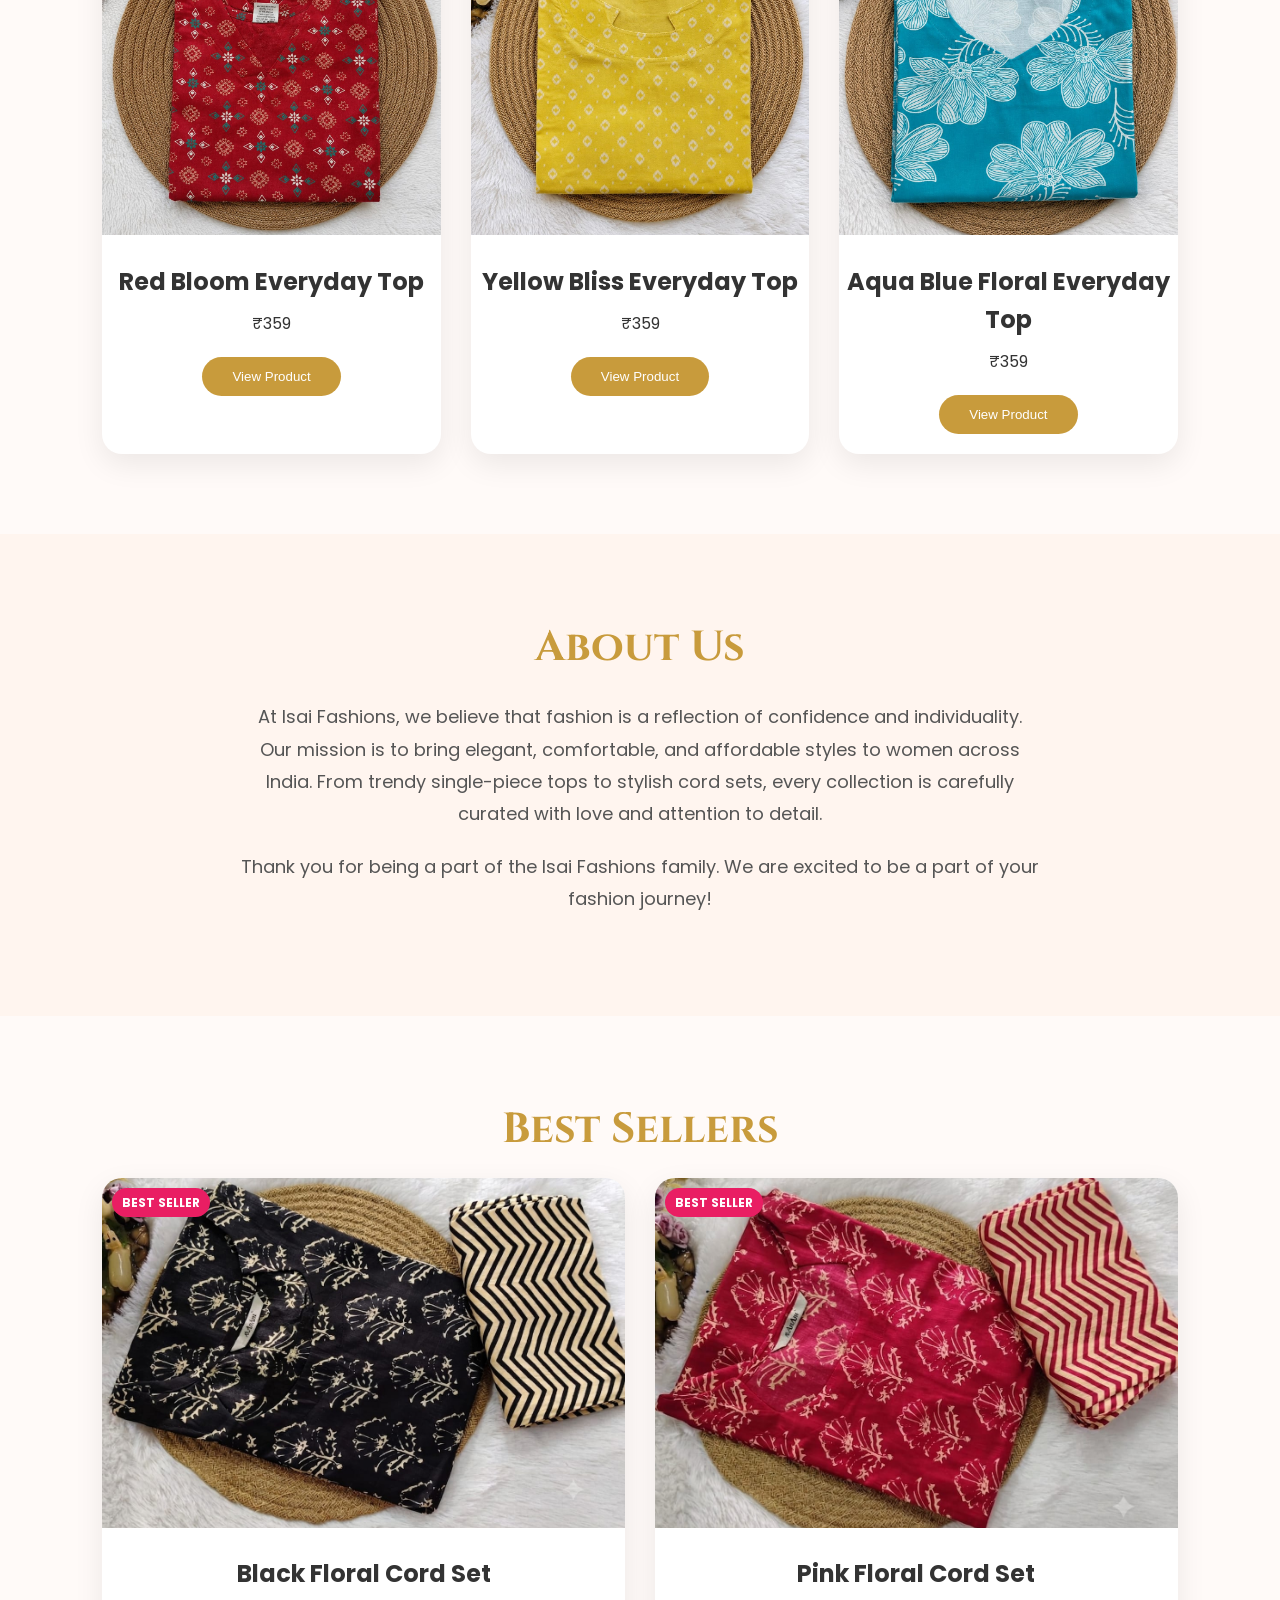
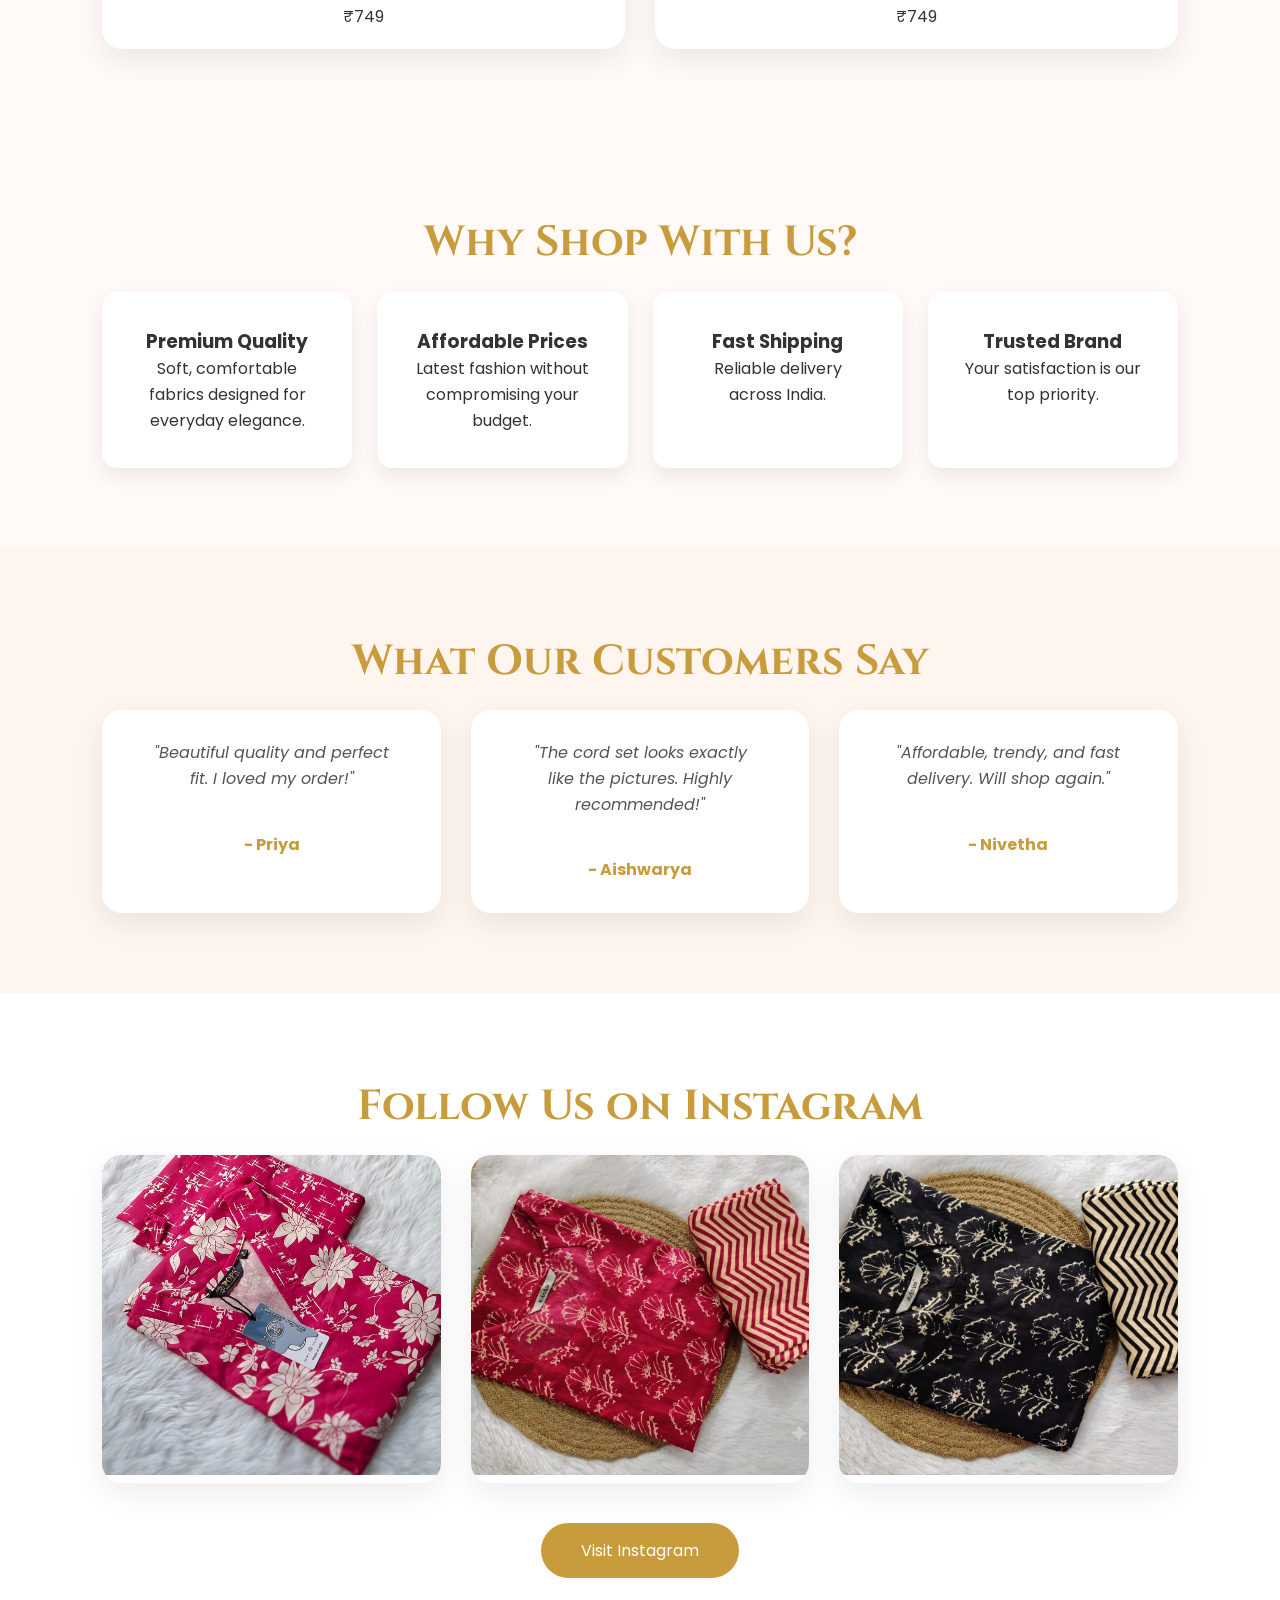
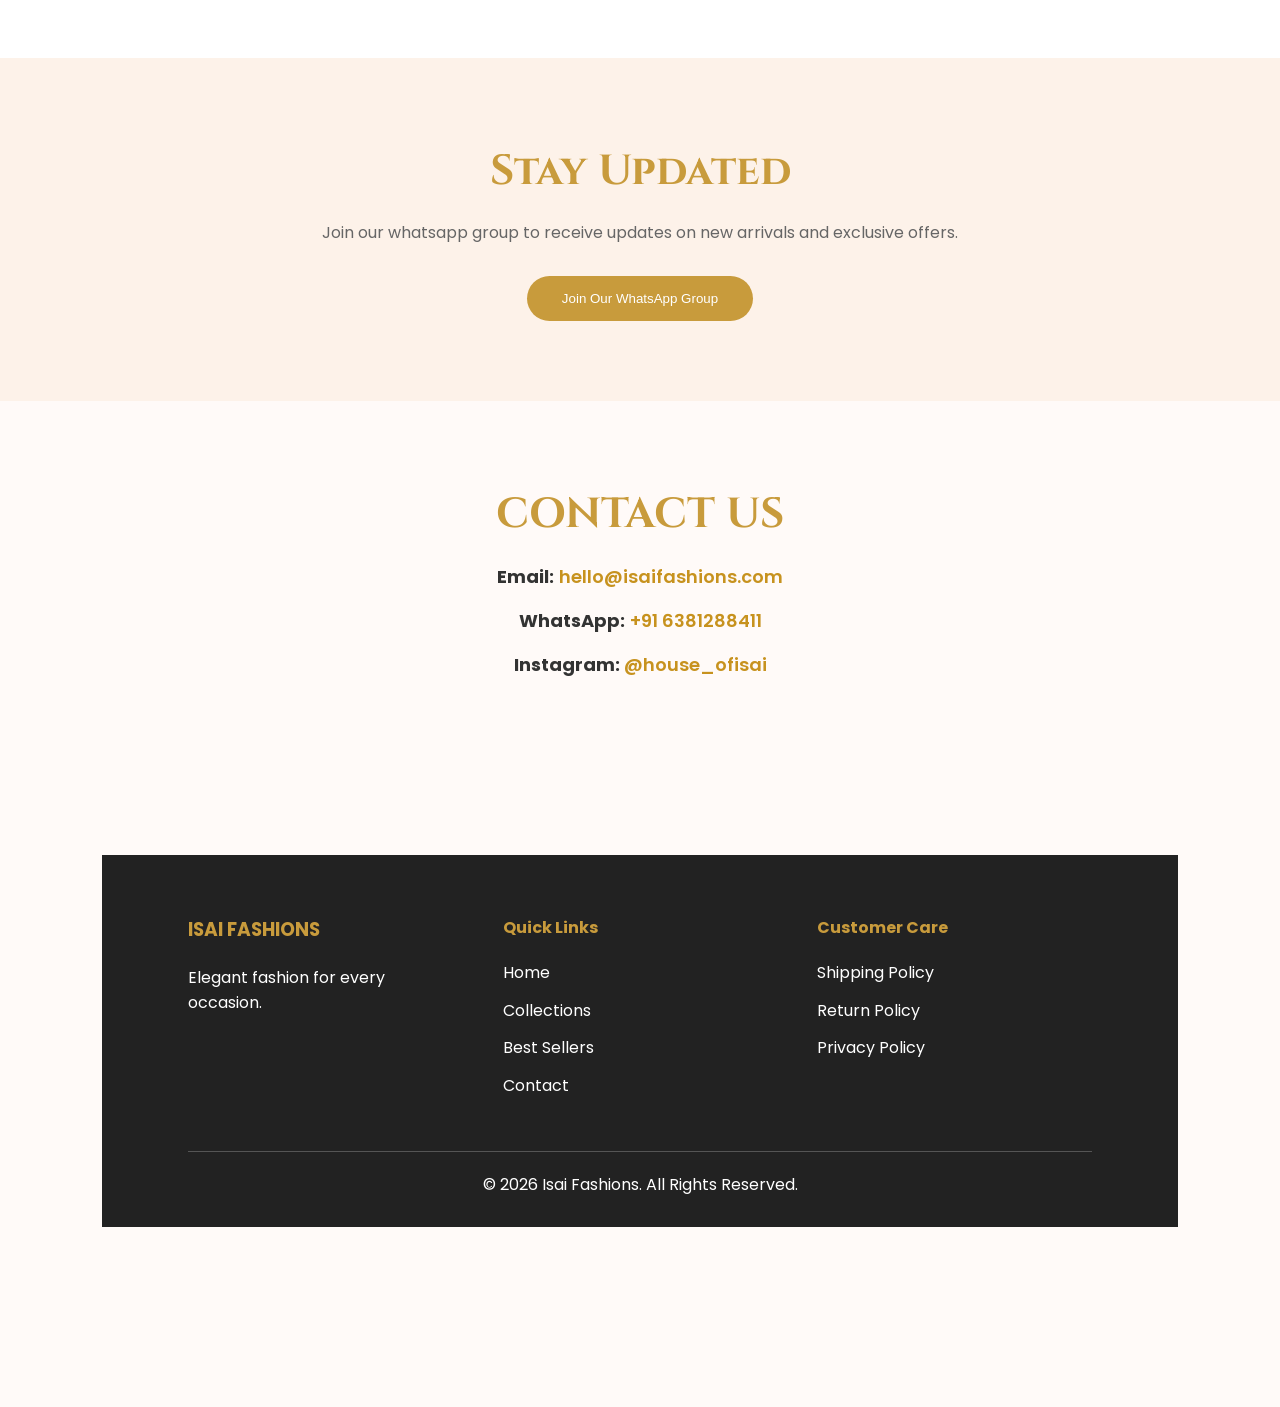
==== commit 443b8b6b: "edit" ====
--- a/index.html
+++ b/index.html
@@ -150,6 +150,26 @@
     <h3>Red Bloom Everyday Top</h3>
     <p>₹359</p>
     <a href="product.html?id=10">
+        <button>View Product</button>
+    </a>
+</div>
+
+<div class="card" data-category="tops">
+    
+    <img src="images/yellow.jpeg" alt="yellow">
+    <h3>Yellow Bliss Everyday Top</h3>
+    <p>₹359</p>
+    <a href="product.html?id=11">
+        <button>View Product</button>
+    </a>
+</div>
+
+<div class="card" data-category="tops">
+    
+    <img src="images/sky blue.jpeg" alt="sky blue">
+    <h3>Aqua Blue Floral Everyday Top</h3>
+    <p>₹359</p>
+    <a href="product.html?id=12">
         <button>View Product</button>
     </a>
 </div>
